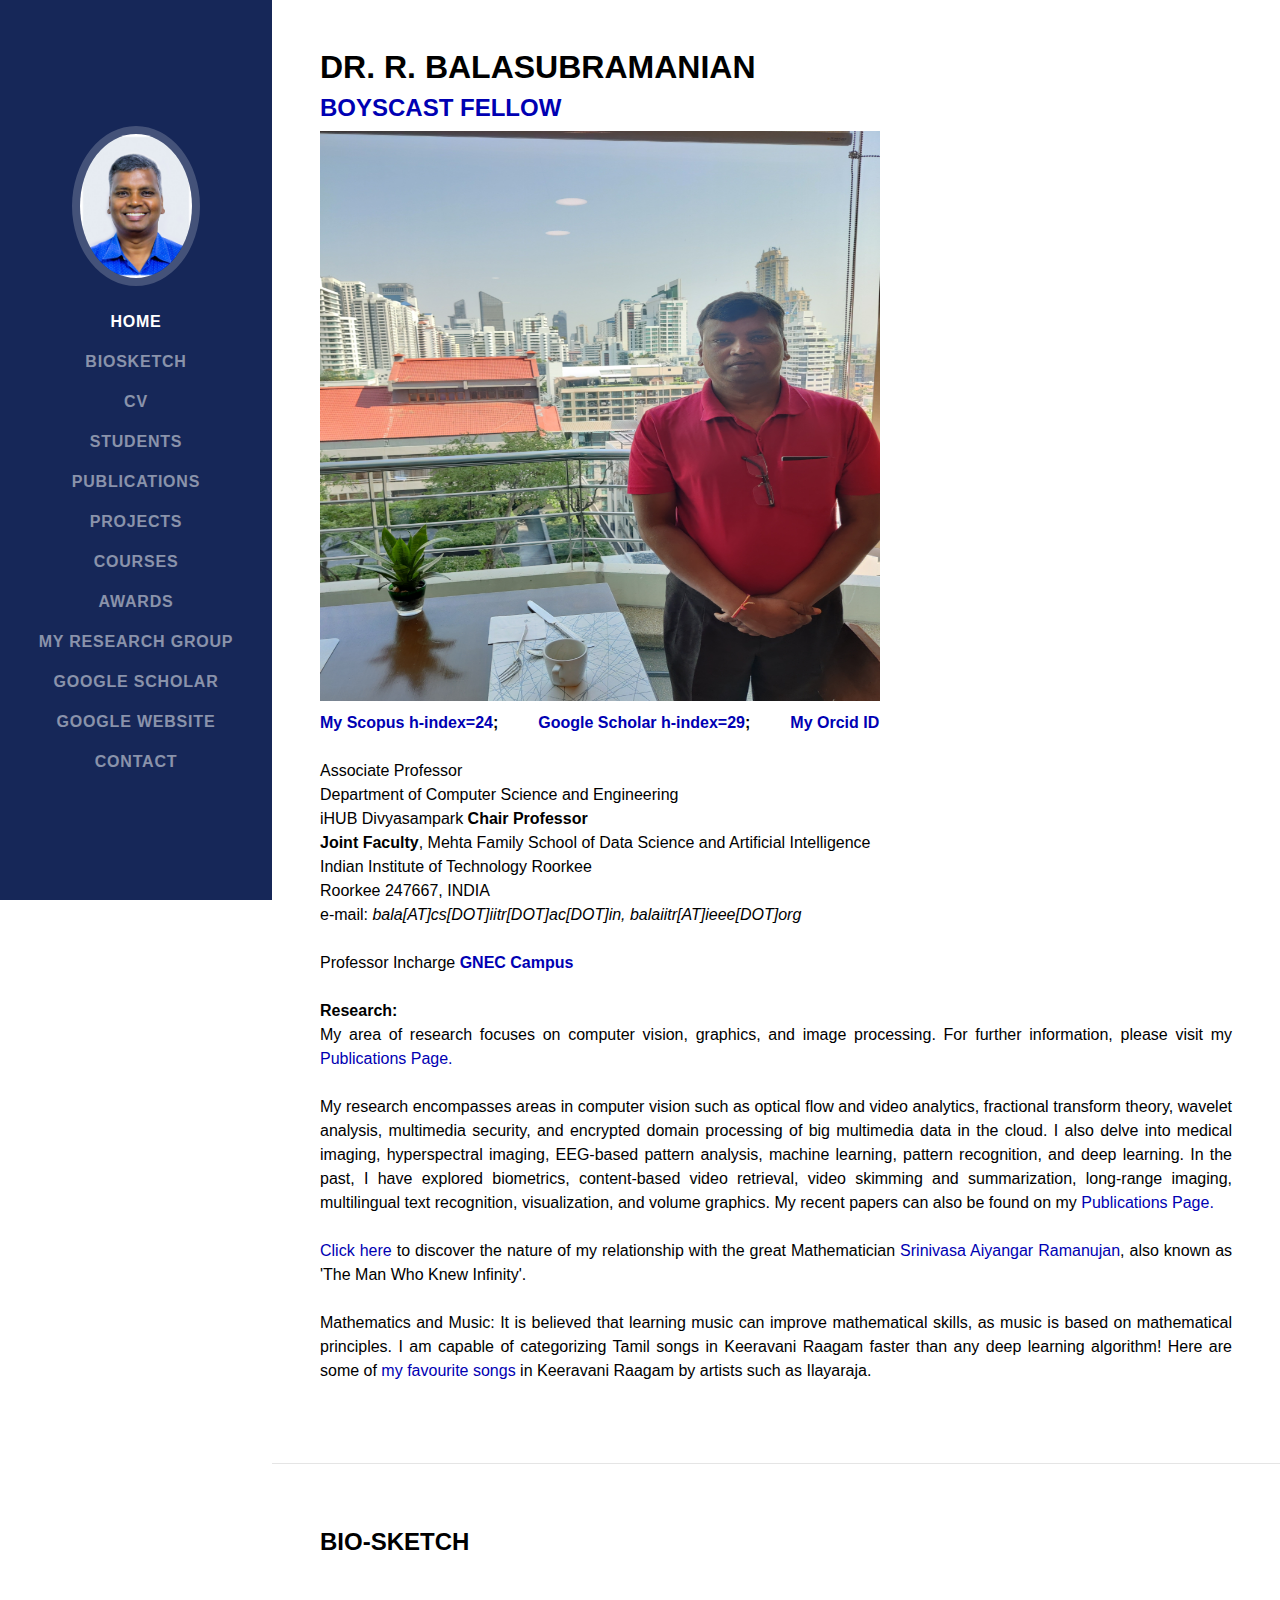
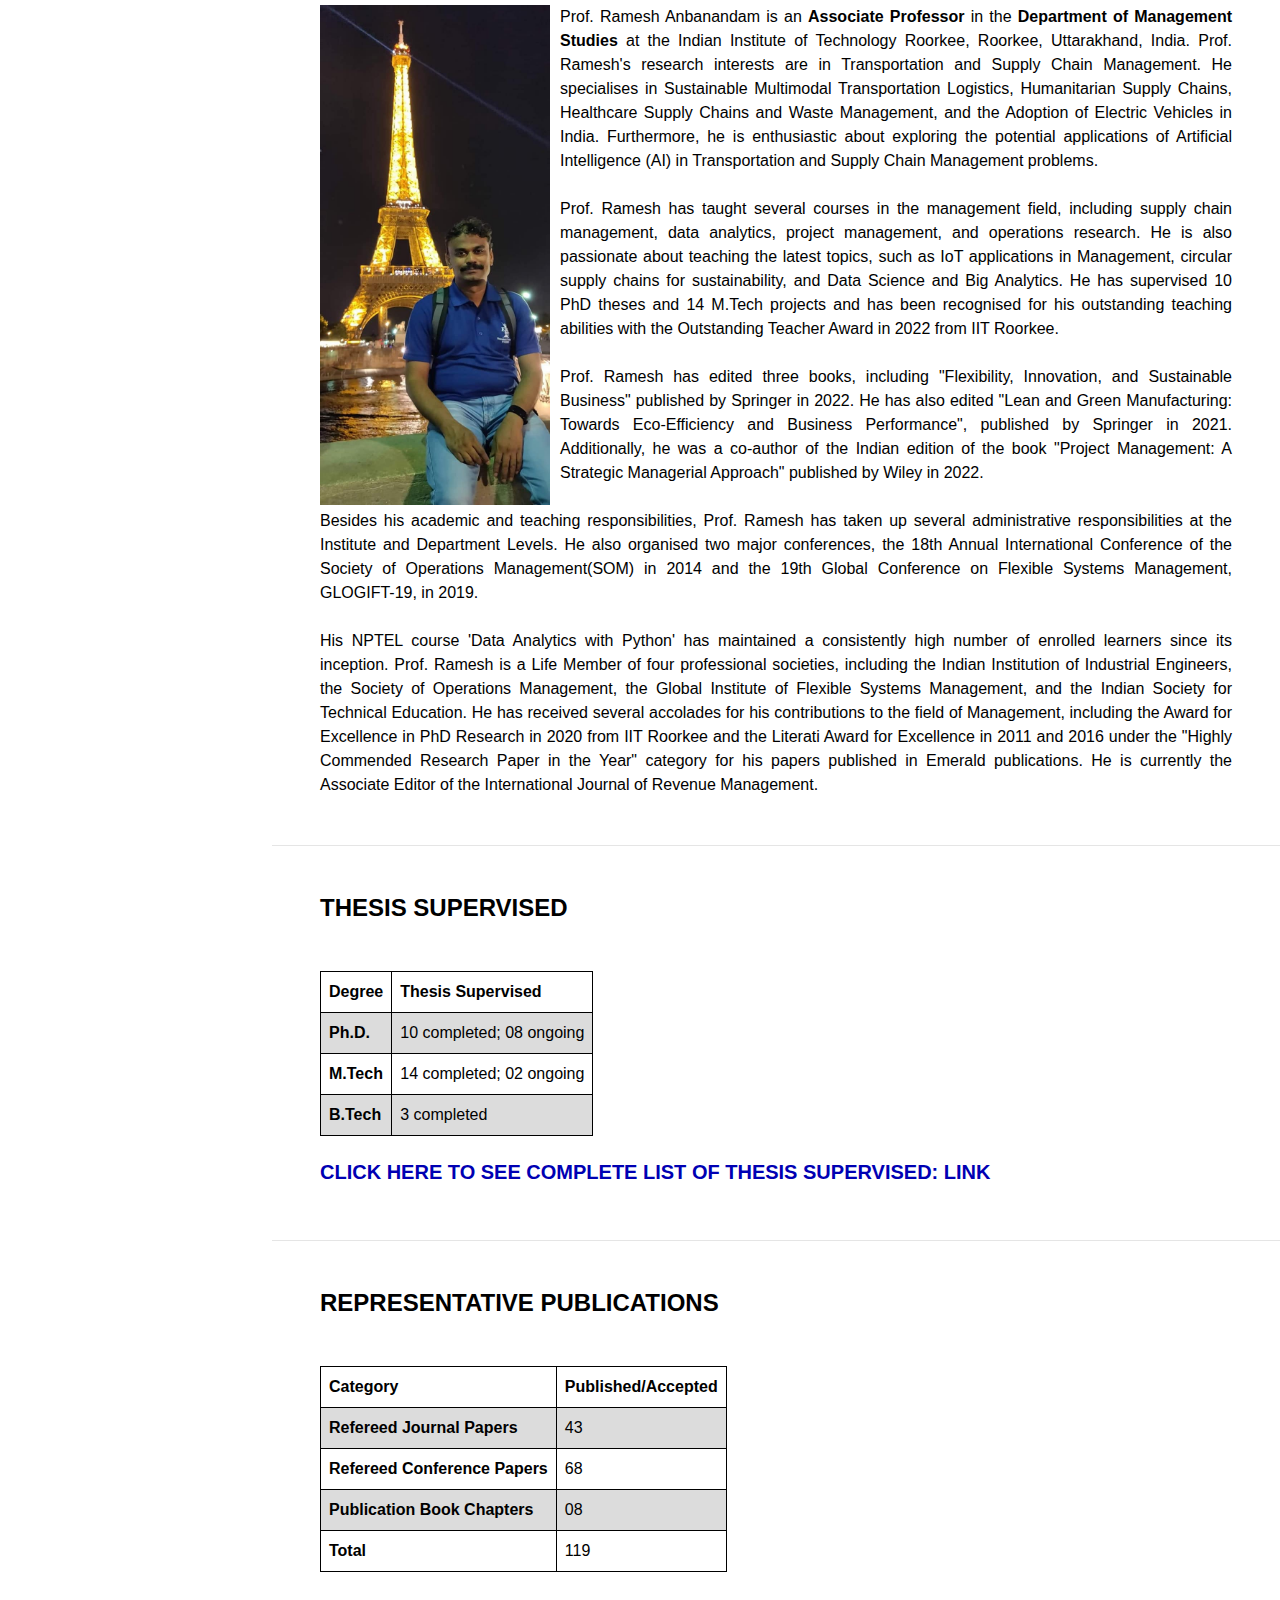
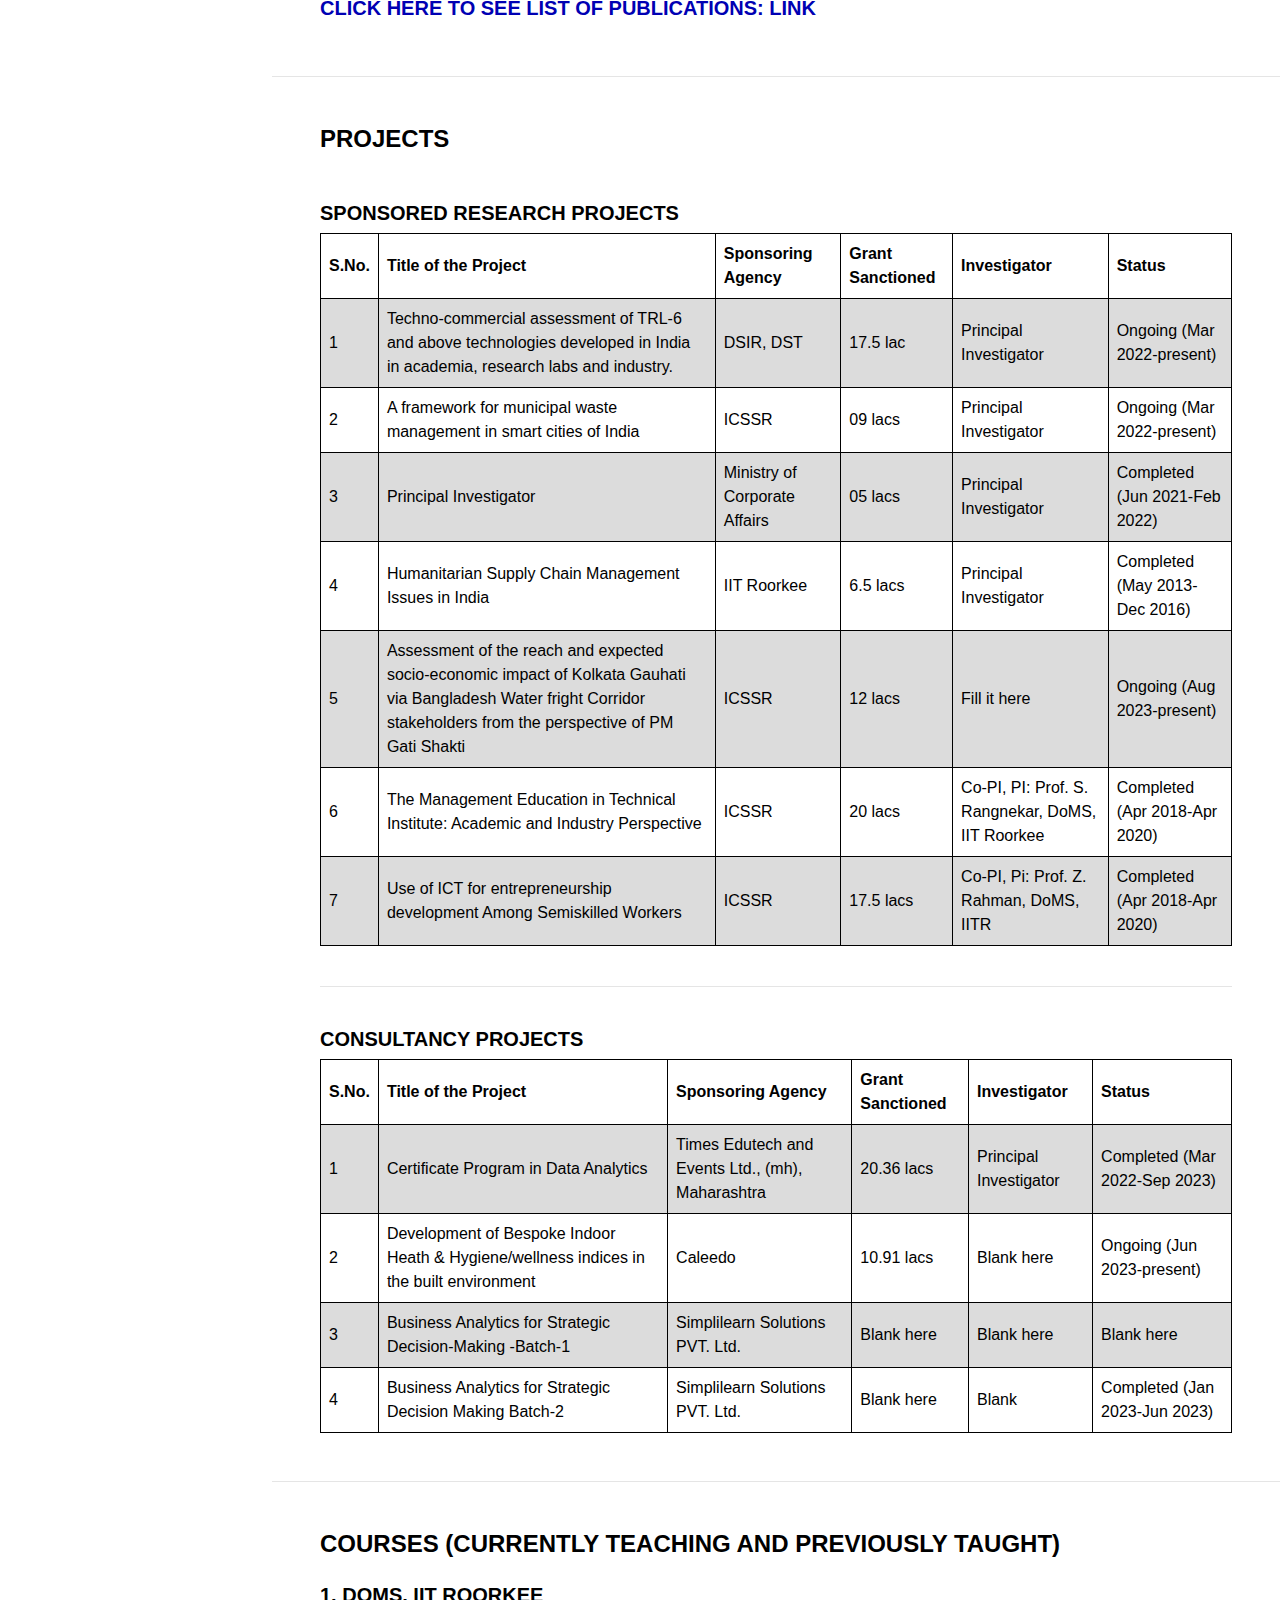
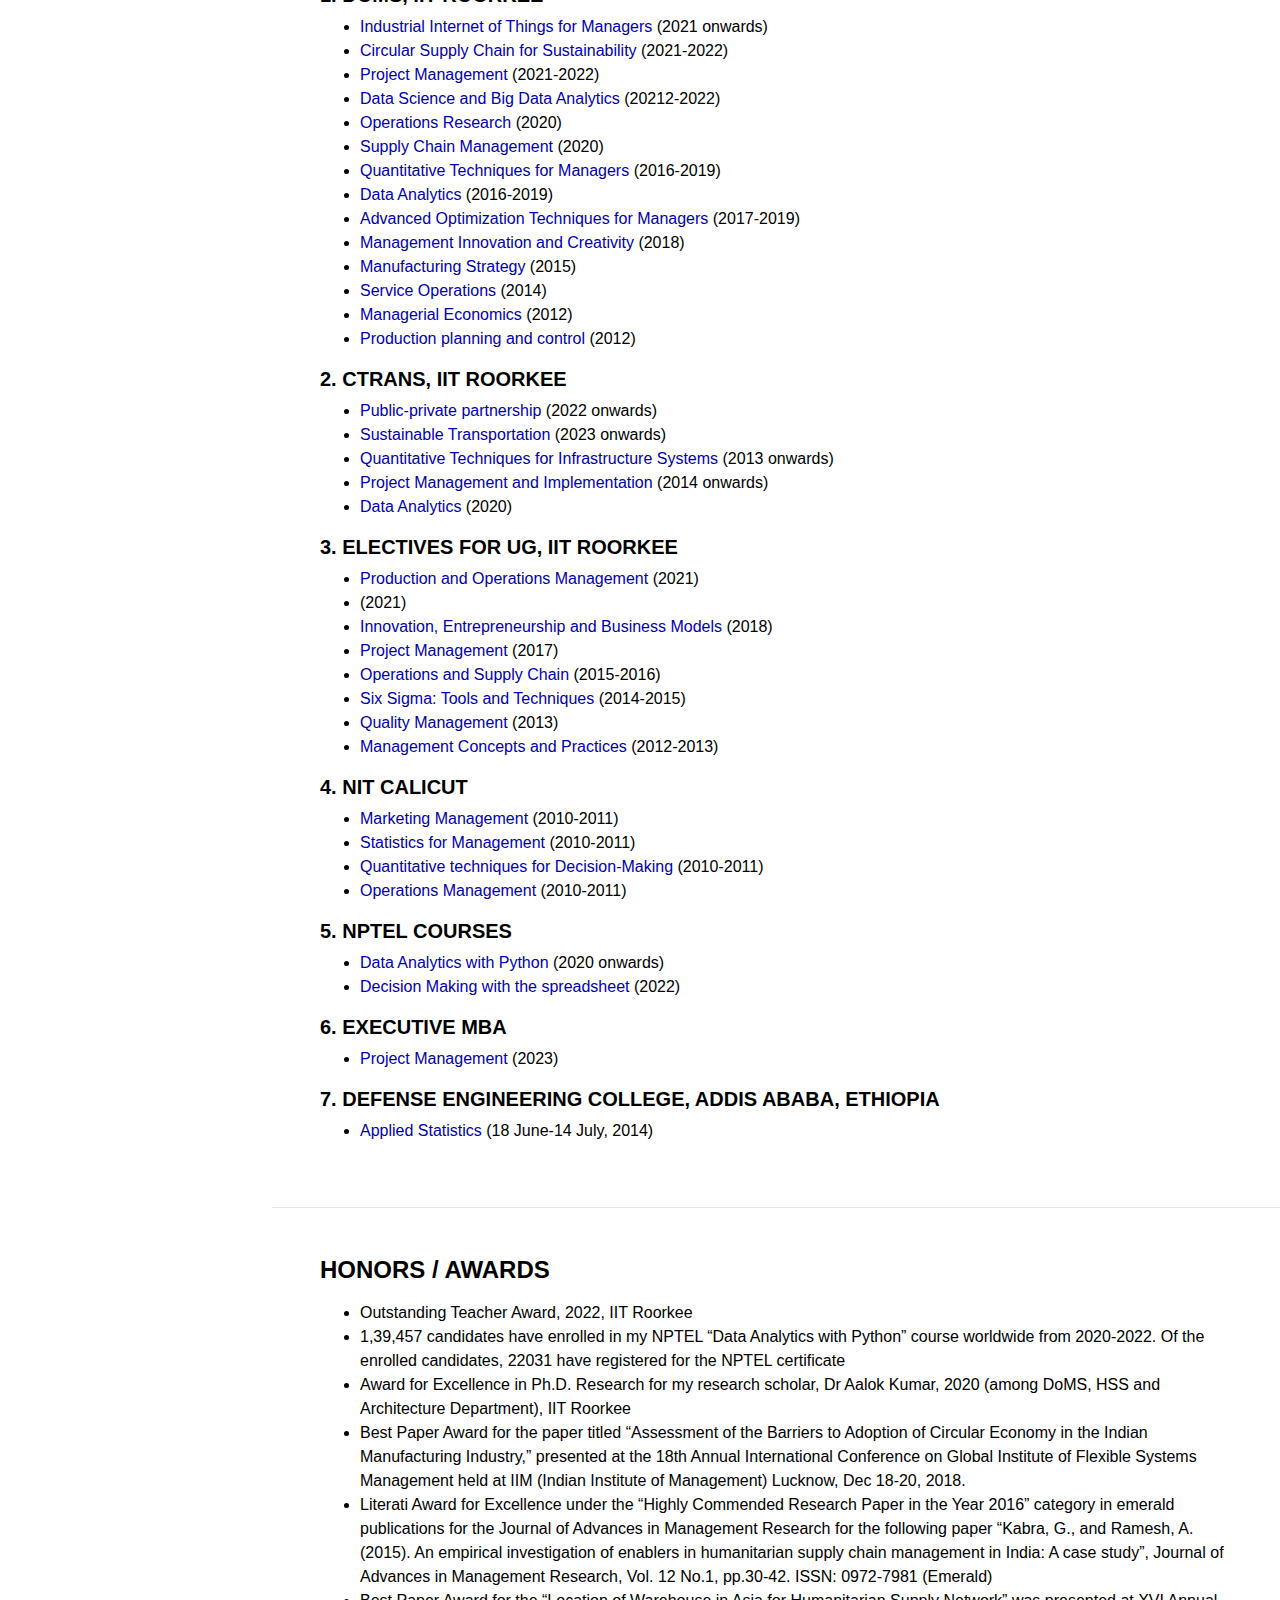
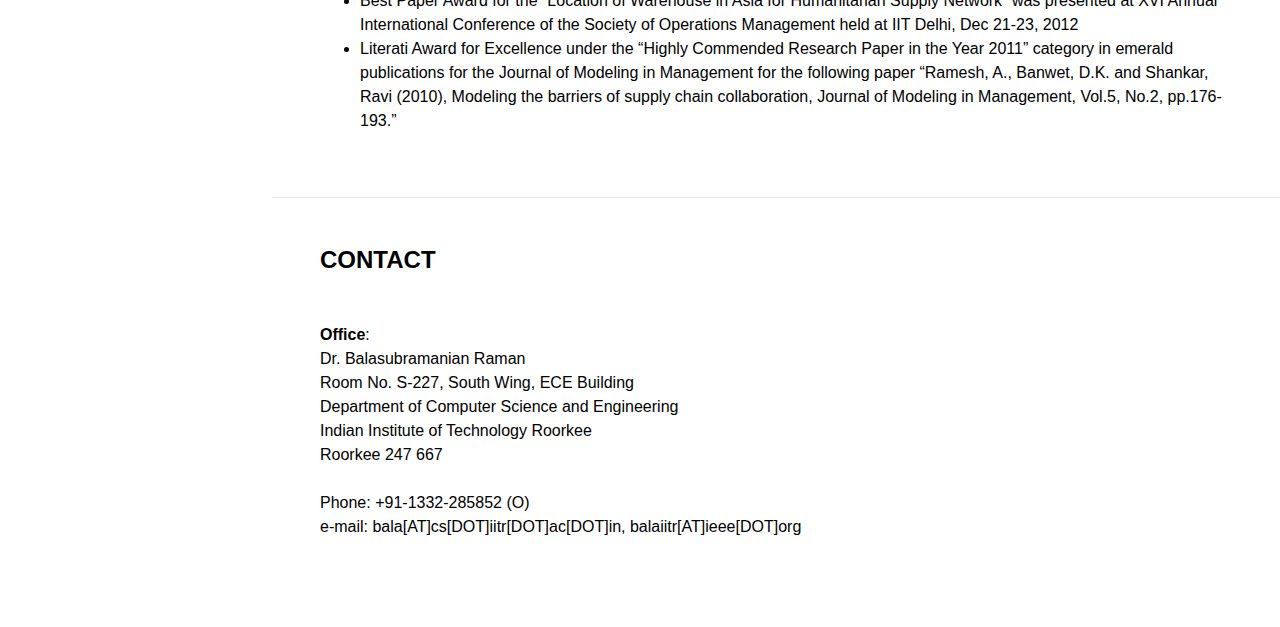
==== Welcome to Bala's Homepage.html @ 09073839 "initial commit with some changes" ====
<!DOCTYPE html>
<!-- saved from url=(0034)http://bala.cs.faculty.iitr.ac.in/ -->
<html lang="en"><head><meta http-equiv="Content-Type" content="text/html; charset=UTF-8">

	<head>
    
    <meta name="viewport" content="width=device-width, initial-scale=1, shrink-to-fit=no">
    <meta name="description" content="">
    <meta name="author" content="">

    <title>Welcome</title>

    <!-- Bootstrap core CSS -->
    <link href="./Welcome to Bala&#39;s Homepage_files/bootstrap.min.css" rel="stylesheet">

    <!-- Custom fonts for this template -->
    <link href="https://fonts.googleapis.com/css?family=Saira+Extra+Condensed:500,700" rel="https://channeli.in/facapp/filemanager/stylesheet">
    <link href="./Welcome to Bala&#39;s Homepage_files/css" rel="stylesheet">
    <link href="./Welcome to Bala&#39;s Homepage_files/all.min.css" rel="stylesheet">

    <!-- Custom styles for this template -->
    <link href="./Welcome to Bala&#39;s Homepage_files/resume.min.css" rel="stylesheet">
    <!-- <link href="css/resume.min.css" rel="stylesheet">-->

  </head>

  <body id="page-top">

    <nav class="navbar navbar-expand-lg navbar-dark bg-primary fixed-top" id="sideNav">
      <a class="navbar-brand js-scroll-trigger" href="http://bala.cs.faculty.iitr.ac.in/#page-top">
        <span class="d-block d-lg-none">Professor Ramesh</span>
        <span class="d-none d-lg-block">
          <img class="img-fluid img-profile rounded-circle mx-auto mb-2" src="./Welcome to Bala&#39;s Homepage_files/passport.jpg" alt="">
        </span>
      </a>
      <button class="navbar-toggler" type="button" data-toggle="collapse" data-target="#navbarSupportedContent" aria-controls="navbarSupportedContent" aria-expanded="false" aria-label="Toggle navigation">
        <span class="navbar-toggler-icon"></span>
      </button>
      <div class="collapse navbar-collapse" id="navbarSupportedContent">
        <ul class="navbar-nav">
          <li class="nav-item">
            <a class="nav-link js-scroll-trigger active" href="http://bala.cs.faculty.iitr.ac.in/#page-top">Home</a>
          </li>
          <li class="nav-item">
            <a class="nav-link js-scroll-trigger" href="http://bala.cs.faculty.iitr.ac.in/#biosketch">biosketch</a>
          </li>
          <li class="nav-item">
            <a class="nav-link js-scroll-trigger" target="_blank" href="https://faculty.iitr.ac.in/cs/bala/cv.html">CV</a>
          </li>
          <li class="nav-item">
            <a class="nav-link js-scroll-trigger" href="http://bala.cs.faculty.iitr.ac.in/#students">Students</a>
          </li>
          <li class="nav-item">
            <a class="nav-link js-scroll-trigger" href="http://bala.cs.faculty.iitr.ac.in/#publications">Publications</a>
          </li>
          <li class="nav-item">
            <a class="nav-link js-scroll-trigger" href="http://bala.cs.faculty.iitr.ac.in/#projects">Projects</a>
          </li>
          <li class="nav-item">
            <a class="nav-link js-scroll-trigger" href="http://bala.cs.faculty.iitr.ac.in/#courses">Courses</a>
          </li>
          <li class="nav-item">
            <a class="nav-link js-scroll-trigger" href="http://bala.cs.faculty.iitr.ac.in/#awards">Awards</a>
          </li>
          <li class="nav-item"> 
		    <!-- Relative link to the subfolder-->
            <a class="nav-link js-scroll-trigger" target="_blank" href="https://balarsgroup.github.io/">My Research Group</a>
          </li>
          <li class="nav-item">
            <a class="nav-link js-scroll-trigger" target="_blank" href="https://scholar.google.com/citations?hl=en&amp;user=QU2O6JMAAAAJ">Google Scholar</a>
          </li>
          <li class="nav-item">
            <a class="nav-link js-scroll-trigger" target="_blank" href="https://sites.google.com/site/balaiitr/">Google Website</a>
          </li>
		  <li class="nav-item">
            <a class="nav-link js-scroll-trigger" href="http://bala.cs.faculty.iitr.ac.in/#contact">Contact</a>            
          </li>		  
        </ul>
      </div>
    </nav>
	
    <div class="container-fluid p-0">
    <section class="resume-section p-3 p-lg-5 d-flex d-column" id="about">
    <div class="my-auto">
		  
		  <h3>Dr. R. Balasubramanian</h3>
            
          
		  <h4><a target="_blank" href="http://people.iitr.ernet.in/facultywebsite/balarfma/Website/BOYSCAST.pdf">BOYSCAST Fellow</a></h4>
          <!--<div class="subheading mb-5">3542 Berry Street � Cheyenne Wells, CO 80810 � (317) 585-8468 �
            <a href="mailto:name@email.com">name@email.com</a>
          </div>-->
		  
			<img src="./Welcome to Bala&#39;s Homepage_files/thailand.jpg" alt="Balasubramanian Raman" height="580" width="560" style="PADDING-Bottom: 10px"><br>
			<div> <b><a href="https://www.scopus.com/authid/detail.uri?authorId=55823315400">My Scopus h-index=24</a>; &nbsp; &nbsp; &nbsp; &nbsp; <a href="https://scholar.google.co.in/citations?user=wj2fd9gAAAAJ&hl=en">Google Scholar h-index=29</a>; &nbsp; &nbsp; &nbsp; &nbsp; <a href="https://orcid.org/0000-0002-2040-3064">My Orcid ID</a>
</b><br><br></div>
		  
          <div>					  
		  <p align="justify">
			Associate Professor <br>
			Department of Computer Science and Engineering<br>
iHUB Divyasampark <b>Chair Professor</b><br>
<b>Joint Faculty</b>, Mehta Family School of Data Science and Artificial Intelligence <br>
			Indian Institute of Technology Roorkee<br>
			Roorkee 247667, INDIA<br>
			e-mail: <i>bala[AT]cs[DOT]iitr[DOT]ac[DOT]in, balaiitr[AT]ieee[DOT]org</i><br>

<br>
Professor Incharge<a target="_blank" href="http://gnec.iitr.ac.in/"> <b>GNEC Campus</b></a> <br><br>
			
			<b>Research:</b><br>
			My area of research focuses on computer vision, graphics, and image processing. For further information, please visit my <a target="_blank" href="https://faculty.iitr.ac.in/cs/bala/publications.html"> Publications Page.</a> <br><br>

			My research encompasses areas in computer vision such as optical flow and video analytics, fractional transform theory, wavelet analysis, multimedia security, and encrypted domain processing of big multimedia data in the cloud. I also delve into medical imaging, hyperspectral imaging, EEG-based pattern analysis, machine learning, pattern recognition, and deep learning. In the past, I have explored biometrics, content-based video retrieval, video skimming and summarization, long-range imaging, multilingual text recognition, visualization, and volume graphics.

			My recent papers can also be found on my <a target="_blank" href="https://faculty.iitr.ac.in/cs/bala/publications.html"> Publications Page.</a>
<br><br>
<a target="_blank" href="https://balarsgroup.github.io/ramanujan.html">Click here </a> to discover the nature of my relationship with the great Mathematician  <a target="_blank" href="https://balarsgroup.github.io/ramanujan.html">Srinivasa Aiyangar Ramanujan</a>, also known as 'The Man Who Knew Infinity'.

<br><br>
Mathematics and Music:  It is believed that learning music can improve mathematical skills, as music is based on mathematical principles. I am capable of categorizing Tamil songs in Keeravani Raagam faster than any deep learning algorithm!
 Here are some of <a target="_blank" href="https://faculty.iitr.ac.in/cs/bala/songs/Keeravani.htm"> my favourite songs</a> in Keeravani Raagam by artists such as Ilayaraja. 

	</p></div>
	</div></section> <hr>
	</div>

	
	<!-- =========================== Bio Sketch ============================ -->	
    <section class="resume-section p-3 p-lg-5 d-flex d-column" id="biosketch">
        <div class="my-auto">
          <h4 class="mb-5">Bio-Sketch</h4>
			<div style="text-align: justify">
			<img src="./Welcome to Bala&#39;s Homepage_files/Paris.jpg" alt="Balasubramanian Raman" height="500" width="240" style="float: left;PADDING-Right: 10px">
			
			Prof. Ramesh Anbanandam is an <b>Associate Professor</b> in the <b>Department of Management Studies</b> at the Indian Institute of Technology Roorkee, Roorkee, Uttarakhand, India. Prof. Ramesh's research interests are in  Transportation and Supply Chain Management. He specialises in Sustainable Multimodal Transportation Logistics, Humanitarian Supply Chains, Healthcare Supply Chains and Waste Management, and the Adoption of Electric Vehicles in India. Furthermore, he is enthusiastic about exploring the potential applications of Artificial Intelligence (AI) in Transportation and Supply Chain Management problems.

					 
					 
					 
				
<br><br>

Prof. Ramesh has taught several courses in the management field, including supply chain management, data analytics, project management, and operations research. He is also passionate about teaching the latest topics, such as IoT applications in Management, circular supply chains for sustainability, and Data Science and Big Analytics. He has supervised 10 PhD theses and 14 M.Tech projects and has been recognised for his outstanding teaching abilities with the Outstanding Teacher Award in 2022 from IIT Roorkee.




<br><br>

Prof. Ramesh has edited three books, including "Flexibility, Innovation, and Sustainable Business" published by Springer in 2022. He has also edited "Lean and Green Manufacturing: Towards Eco-Efficiency and Business Performance", published by Springer in 2021. Additionally, he was a co-author of the Indian edition of the book "Project Management: A Strategic Managerial Approach" published by Wiley in 2022.




			 
			 
			 <br><br>

			 Besides his academic and teaching responsibilities, Prof. Ramesh has taken up several administrative responsibilities at the Institute and Department Levels. He also organised two major conferences, the 18th Annual International Conference of the Society of Operations Management(SOM) in 2014 and the 19th Global Conference on Flexible Systems Management, GLOGIFT-19, in 2019.

				  
				  <br><br> 

				  His NPTEL course 'Data Analytics with Python' has maintained a consistently high number of enrolled learners since its inception. 
				  Prof. Ramesh is a Life Member of four professional societies, including the Indian Institution of Industrial Engineers, the Society of Operations Management, the Global Institute of Flexible Systems Management, and the Indian Society for Technical Education. He has received several accolades for his contributions to the field of Management, including the Award for Excellence in PhD Research in 2020 from IIT Roorkee and the Literati Award for Excellence in 2011 and 2016 under the "Highly Commended Research Paper in the Year" category for his papers published in Emerald publications. He is currently the Associate Editor of the International Journal of Revenue Management.
			   
			
		</div>
    </div></section><hr class="m-0">

	<!-- =========================== Students ============================ -->	
    <section class="resume-section p-3 p-lg-5 d-flex d-column" id="students">
        <div class="my-auto">
          <h4 class="mb-5">THESIS SUPERVISED</h4>
				<table>
				<tbody>
				<tr>
					<th align="left"><b>Degree</b></th>
					<th align="left"><b>Thesis Supervised</b></th>
				</tr>
				<tr>
					<th align="left"><b>Ph.D.</b></th>
					<td 0="">10 completed; 08 ongoing
				</td></tr>
				<tr>
					<th align="left"><b>M.Tech</b></th>
					<td 0="">14 completed; 02 ongoing
				</td></tr>
				<tr>
					<th align="left"><b>B.Tech</b></th>
					<td 0="">3 completed
				</td></tr>
				</tbody></table>
				
			<br>
			<h5><a target="_blank" href="https://faculty.iitr.ac.in/cs/bala/students/students.html"> Click Here to see Complete List of Thesis Supervised: Link</a></h5>
    </div></section><hr class="m-0">

	<!-- =========================== Representative Publications ============================ -->	
    <section class="resume-section p-3 p-lg-5 d-flex d-column" id="publications">
	
        <div class="my-auto">
			<style>tr{background-color: #FFFFFF}</style>
          <h4 class="mb-5">Representative Publications</h4>
			<table>
			<tbody>
			<tr>
				<th align="left"><b>Category</b></th>
				<th align="left"><b>Published/Accepted</b></th>
				<!-- <th align="left"><b>Under Review/Revision</b></th> -->
			</tr>
			<tr>
				<th align="left"><b>Refereed Journal Papers</b></th>
				<td 0="">43
				<!-- </td><td 0="">010 -->
			</td></tr>
			<tr>
				<th align="left"><b>Refereed Conference Papers</b></th>
				<td 0="">68
				<!-- </td><td 0="">006 -->
			</td></tr>
			<tr>
				<th align="left"><b>Publication Book Chapters </b></th>
				<td 0="">08
				<!-- </td><td 0="">000 -->
			</td></tr>
			<tr>
				<th align="left"><b>Total</b></th>
				<td 0="">119
				<!-- </td><td 0="">016 -->
			</td></tr>
			</tbody></table>
			<br>
			
			<h5><a target="_blank" href="https://faculty.iitr.ac.in/cs/bala/publications.html">Click here to see List of Publications: Link</a></h5>
    </div></section><hr class="m-0">
    
	<!-- =========================== Projects ============================ -->	
    <section class="resume-section p-3 p-lg-5 d-flex d-column" id="projects">
        <div class="my-auto">
          <h4 class="mb-5">Projects</h4>	
          
		  <!-- Sponsored Projects -->	
		  <h5> Sponsored Research Projects</h5>	
		  <table>
			<tbody>
			<tr>
				<th align="left">S.No.</th>
				<th align="left">Title of the Project</th>
				<th align="left">Sponsoring Agency</th>
				<th align="left">Grant Sanctioned</th>
				<th align="left">Investigator</th>
				<th align="left">Status</th>
			</tr>				
			<tr>
				<td 0="">1</td>
				<td 0="">Techno-commercial
					assessment of TRL-6 and above technologies
					developed in India in academia, research labs and industry.
					</td>
				<td 0="">DSIR, DST</td>
				<td 0="">17.5 lac</td>
				<td 0="">Principal Investigator</td>
				<td 0="">Ongoing (Mar 2022-present)</td>
			</tr>				
			<tr>
				<td 0="">2</td>
				<td 0="">A framework for
					municipal waste
					management in smart cities of India
					</td>
				<td 0="">ICSSR</td>
				<td 0="">09 lacs</td>
				<td 0="">Principal Investigator</td>
				<td 0="">Ongoing (Mar 2022-present)</td>
			</tr>			
			<tr>
				<td 0="">3</td>
				<td 0="">Principal Investigator</td>
				<td 0="">Ministry of Corporate Affairs </td>
				<td 0="">05 lacs</td>
				<td 0="">Principal Investigator</td>
				<td 0="">Completed (Jun 2021-Feb 2022)</td>
			</tr>			
			<tr>
				<td 0="">4</td>
				<td 0="">Humanitarian Supply Chain Management Issues in India</td>
				<td 0="">IIT Roorkee</td>
				<td 0="">6.5 lacs</td>
				<td 0="">Principal Investigator</td>
				<td 0="">Completed (May 2013-Dec 2016)</td>
			</tr>			
			<tr>
				<td 0="">5</td>
				<td 0="">Assessment of the reach and expected socio-economic impact of Kolkata Gauhati via Bangladesh Water fright Corridor stakeholders from the perspective of PM Gati Shakti</td>
				<td 0="">ICSSR</td>
				<td 0="">12 lacs</td>
				<td 0="">Fill it here</td>
				<td 0="">Ongoing (Aug 2023-present)</td>
			</tr>			
			<tr>
				<td 0="">6</td>
				<td 0="">The Management Education in Technical Institute: Academic and Industry Perspective</td>
				<td 0="">ICSSR</td>
				<td 0="">20 lacs</td>
				<td 0="">Co-PI, PI: Prof. S. Rangnekar, DoMS, IIT Roorkee</td>
				<td 0="">Completed (Apr 2018-Apr 2020)</td>
			</tr>			
			<tr>
				<td 0="">7</td>
				<td 0="">Use of ICT for entrepreneurship development Among Semiskilled Workers </td>
				<td 0="">ICSSR</td>
				<td 0="">17.5 lacs</td>
				<td 0="">Co-PI, Pi: Prof. Z. Rahman,
					DoMS, IITR
					</td>
				<td 0="">Completed (Apr 2018-Apr 2020)</td>
			</tr>			
			<!-- <tr>
				<td 0="">8</td>
				<td 0="">Information Security Education and Awareness (ISEA) Project phase II</td>
				<td 0="">DeitY, New Delhi</td>
				<td 0="">137.7 lacs</td>
				<td 0="">Co-PI, PI: Prof. Manoj Misra (Former Head, CSE)</td>
				<td 0="">Ongoing (2014-21)</td>
			</tr>			
			<tr>
				<td 0="">9</td>
				<td 0="">Development and Real-time Implementation of Filters to Remove Noise and Blur Effect</td>
				<td 0="">Instruments Research &amp; Development Establishment (IRDE), Dehradun</td>
				<td 0="">18.50 lacs</td>
				<td 0="">Co-PI, PI: Dr. B. K. Kaushik</td>
				<td 0="">Completed (2016-18)</td>
			</tr>			
			<tr>
				<td 0="">10</td>
				<td 0="">Multi-oriented Indic Text Recognition in Natural Scene and Video Images</td>
				<td 0="">Science &amp; Engineering Research Board, New Delhi</td>
				<td 0="">17.8871 lacs</td>
				<td 0="">Co-PI, PI: Dr. Partha Pratim Roy</td>
				<td 0="">Completed (2016-20)</td>
			</tr>			
			<tr>
				<td 0="">11</td>
				<td 0="">NVIDIA Hardware Grant, Titan X {non-Pascal} GPU</td>
				<td 0="">NVIDIA Corporation</td>
				<td 0="">1.5 lacs</td>
				<td 0="">Principal Investigator</td>
				<td 0="">Completed (2016-17)</td>
			</tr>			
			<tr>
				<td 0="">12</td>
				<td 0="">Thermal Imager with Calibrator for Bad Weather and Night Vision</td>
				<td 0="">SMILE, IIT Roorkee</td>
				<td 0="">43 lacs</td>
				<td 0="">Co-PI, PI: Dr. B. K. Kaushik</td>
				<td 0="">Completed (2017-18)</td>
			</tr>			
			<tr>
				<td 0="">13</td>
				<td 0="">End-to-End Emotional Speech Synthesis Phase 1</td>
				<td 0="">Samsung</td>
				<td 0="">24.204 lacs (including Instruments)</td>
				<td 0="">Principal Investigator</td>
				<td 0="">Completed (2018-19)</td>
			</tr>			
			<tr>
				<td 0="">14</td>
				<td 0="">Brain Computer Interface for Neuro and Cognitive Research</td>
				<td 0="">SMILE, IIT Roorkee</td>
				<td 0="">75 lacs</td>
				<td 0="">Co-PI, PI: Dr. Partha Pratim Roy</td>
				<td 0="">Completed (2018-19)</td>
			</tr>
<tr>
				<td 0="">15</td>
				<td 0="">Urban and Regional Inequality Modelling as Story-Telling: Using Simulation Models as Narrative</td>
				<td 0="">SPARC, A Government of India Initiative
 </td>
				<td 0="">94.46 lacs</td>
				<td 0="">Co-PI, PI: Dr.Arindam Biswas and Prof. Tetsuo Kidokoro (Japan)
</td>
				<td 0="">Completed (2019-21)</td>
			</tr>
<tr>
				<td 0="">16</td>
				<td 0="">End-to-End Emotional Speech Synthesis Phase 2</td>
				<td 0="">Samsung</td>
				<td 0="">10.62 lacs </td>
				<td 0="">Principal Investigator</td>
				<td 0="">Completed (2019-20)</td>
			</tr>

<tr>
				<td 0="">17</td>
				<td 0="">Automated Cognitive Metrics Classification Framework to Improve Human Machine Collaboration</td>
				<td 0="">DRDO, Delhi</td>
				<td 0="">48.83 lacs </td>
				<td 0="">Co-PI, PI: Dr. Partha Pratim Roy</td>
				<td 0="">Ongoing (2020-23)</td>
			</tr>

<tr>
				<td 0="">18</td>
				<td 0="">Hardware Implementation of Artificial Intelligence based Object and Motion Detection </td>
				<td 0="">Instruments Research &amp; Development Establishment (IRDE), Dehradun</td>
				<td 0="">9.65 lacs</td>
				<td 0="">Co-PI, PI: Dr. B. K. Kaushik</td>
				<td 0="">Ongoing (2021-23)</td>
			</tr>

<tr>
				<td 0="">19</td>
				<td 0="">Development of Al powered Multipurpose Intelligent Security and Surveillance System</td>
				<td 0="">DST-TIH</td>
				<td 0="">100 lacs </td>
				<td 0="">Co-PI, PI: Dr. B. K. Kaushik</td>
				<td 0="">Ongoing (2021-24)</td>
			</tr>

<tr>
				<td 0="">20</td>
				<td 0="">Landslide   monitoring,   forecasting and mitigation system</td>
				<td 0="">ISRO, SAC Ahmedabad</td>
				<td 0="">14.1096 lacs </td>
				<td 0="">Principal Investigator</td>
				<td 0="">Ongoing (2022-24)</td>
			</tr>

<tr>
				<td 0="">21</td>
				<td 0="">Varietal Classification of Seeds using Deep Learning and NIR Hyperspectral Imaging Technique</td>
				<td 0="">SERB MATRICS, New Delhi</td>
				<td 0="">6.6 lacs </td>
				<td 0="">Principal Investigator</td>
				<td 0="">Ongoing (2022-25)</td>
			</tr> -->



			</tbody>
		  </table><br><hr><br>
		  
		  <!-- Consultancy Projects -->	
          <h5>Consultancy Projects</h5>
		  <table>
			<tbody>
			<tr>
				<th align="left">S.No.</th>
				<th align="left">Title of the Project</th>
				<th align="left">Sponsoring Agency</th>
				<th align="left">Grant Sanctioned</th>
				<th align="left">Investigator</th>
				<th align="left">Status</th>
			</tr>
				
			<tr>
				<td 0="">1</td>
				<td 0="">Certificate Program in Data Analytics</td>
				<td 0="">Times Edutech and Events Ltd., (mh), Maharashtra</td>
				<td 0="">20.36 lacs</td>
				<td 0="">Principal Investigator</td>
				<td 0="">Completed (Mar 2022-Sep 2023)</td>
			</tr>			
			<tr>
				<td 0="">2</td>
				<td 0="">Development of Bespoke Indoor Heath & Hygiene/wellness indices in the built environment </td>
				<td 0="">Caleedo</td>
				<td 0="">10.91 lacs</td>
				<td 0="">Blank here</td>
				<td 0="">Ongoing (Jun 2023-present)</td>
			</tr>
			
			<tr>
				<td 0="">3</td>
				<td 0="">Business Analytics for Strategic Decision-Making -Batch-1</td>
				<td 0="">Simplilearn Solutions PVT. Ltd.</td>
				<td 0="">Blank here</td>
				<td 0="">Blank here</td>
				<td 0="">Blank here</td>
			</tr>
			
			<tr>
				<td 0="">4</td>
				<td 0="">Business Analytics for Strategic Decision Making Batch-2</td>
				<td 0="">Simplilearn Solutions PVT. Ltd.</td>
				<td 0="">Blank here</td>
				<td 0="">Blank</td>
				<td 0="">Completed (Jan 2023-Jun 2023)</td>
			</tr>
			
			<!-- <tr>
				<td 0="">5</td>
				<td 0="">Development of Restoration Techniques for Weather Degraded Images</td>
				<td 0="">Instruments Research &amp; Development Establishment (IRDE), Dehradun</td>
				<td 0="">9.70 lacs</td>
				<td 0="">Co-PI, PI: Dr. B. K. Kaushik</td>
				<td 0="">Completed (2015-17)</td>
			</tr>	

<tr>
				<td 0="">6</td>
				<td 0="">AI-Driven Trading Platform</td>
				<td 0="">SmartAlpha Pvt. Limited, Hyderabad</td>
				<td 0="">27 lacs</td>
				<td 0="">Principal Investigator</td>
				<td 0="">Ongoing (Dec 2022 to Dec 2023)</td>
			</tr>			 -->


		
			</tbody>
		  </table>		  
		  
		</div>
    </section><hr class="m-0">
    
	
	
	<!-- =========================== Courses ============================ -->	
    <section class="resume-section p-3 p-lg-5 d-flex d-column" id="courses">
        <div class="my-auto">
			<h4 class="mb-4">COURSES (CURRENTLY TEACHING AND PREVIOUSLY TAUGHT)</h4>
          <h5 class="mb-2">1. DoMS, IIT Roorkee</h4>
			<ul>
				
<li><a target="_blank" href="#">Industrial Internet of Things for Managers</a> (2021 onwards)</li>
<li><a target="_blank" href="#">Circular Supply Chain for Sustainability</a> (2021-2022)</li>
<li><a target="_blank" href="#">Project Management</a> (2021-2022)</li>
<li><a target="_blank" href="#">Data Science and Big Data Analytics</a> (20212-2022)</li>
<li><a target="_blank" href="#">Operations Research</a> (2020)</li>
<li><a target="_blank" href="#">Supply Chain Management</a> (2020)</li>
<li><a target="_blank" href="#">Quantitative Techniques for Managers</a> (2016-2019)</li>
<li><a target="_blank" href="#">Data Analytics</a> (2016-2019)</li>
<li><a target="_blank" href="#">Advanced Optimization Techniques for Managers</a> (2017-2019)</li>
<li><a target="_blank" href="#">Management Innovation and Creativity</a> (2018)</li>
<li><a target="_blank" href="#">Manufacturing Strategy</a> (2015)</li>
<li><a target="_blank" href="#">Service Operations</a> (2014)</li>
<li><a target="_blank" href="#">Managerial Economics</a> (2012)</li>
<li><a target="_blank" href="#">Production planning and control</a> (2012)</li>

			</ul>
          <h5 class="mb-2">2. CTRANS, IIT Roorkee</h4>
			<ul>
				
<li><a target="_blank" href="#">Public-private partnership</a> (2022 onwards)</li>
<li><a target="_blank" href="#">Sustainable Transportation</a> (2023 onwards)</li>
<li><a target="_blank" href="#">Quantitative Techniques for Infrastructure Systems</a> (2013 onwards)</li>
<li><a target="_blank" href="#">Project Management and Implementation</a> (2014 onwards)</li>
<li><a target="_blank" href="#">Data Analytics</a> (2020)</li>

			</ul>
          <h5 class="mb-2">3. Electives for UG, IIT Roorkee</h4>
			<ul>
				
<li><a target="_blank" href="#">Production and Operations Management </a> (2021)</li>
<li><a target="_blank" href="#"></a> (2021)</li>
<li><a target="_blank" href="#">Innovation, Entrepreneurship and Business Models</a> (2018)</li>
<li><a target="_blank" href="#">Project Management </a> (2017)</li>
<li><a target="_blank" href="#">Operations and Supply Chain </a> (2015-2016)</li>
<li><a target="_blank" href="#">Six Sigma: Tools and Techniques </a> (2014-2015)</li>
<li><a target="_blank" href="#">Quality Management </a> (2013)</li>
<li><a target="_blank" href="#">Management Concepts and Practices </a> (2012-2013)</li>

			</ul>
      
<h5 class="mb-2">4. NIT Calicut</h4>
<ul>
				<li><a target="_blank" href="#">Marketing Management </a> (2010-2011)</li>
				<li><a target="_blank" href="#">Statistics for Management </a> (2010-2011)</li>
				<li><a target="_blank" href="#">Quantitative techniques for Decision-Making</a> (2010-2011)</li>
				<li><a target="_blank" href="#">Operations Management </a> (2010-2011)</li>
				


			</ul>
<h5 class="mb-2">5. NPTEL Courses</h4>
<ul>
				<li><a target="_blank" href="#">Data Analytics with Python </a> (2020 onwards)</li>
				<li><a target="_blank" href="#">Decision Making with the spreadsheet</a> (2022)</li>
				


			</ul>
<h5 class="mb-2">6. Executive MBA</h4>
<ul>
				<li><a target="_blank" href="#">Project Management </a> (2023)</li>


			</ul>
<h5 class="mb-2">7. Defense Engineering College, Addis Ababa, Ethiopia</h4>
<ul>
				<li><a target="_blank" href="#">Applied Statistics </a> (18 June-14 July, 2014)</li>
			
				


			</ul>


		  
			<!-- Previously Taught:
<ul>

<li><a target="_blank" href="https://faculty.iitr.ac.in/cs/bala/ML/csn382.html">Machine Learning </a> (CSN-382) (Spring 2022-23) </li>

<li><a target="_blank" href="https://faculty.iitr.ac.in/cs/bala/CV/2022-23/aid565.html">Computer Vision</a> (AID-565) (Spring 2022-23) </li>


<li><a target="_blank" href="https://faculty.iitr.ac.in/cs/bala/CG/csn372.html">Computer Graphics</a> (CSN-372)(Autumn 2022-23)</li>


<li><a target="_blank" href="https://faculty.iitr.ac.in/cs/bala/DiS/csn106.html">Discrete Structures</a> (CSN-106)(Spring 2021-22) </li>

<li> <a target="_blank" href="https://faculty.iitr.ac.in/cs/bala/CV/aid565.html">Computer Vision</a> (AID-565)(Spring 2021-22) </li>


<li><a target="_blank" href="https://faculty.iitr.ac.in/cs/bala/OOPS/csn103.html">Fundamentals of Object Oriented Programming</a> (CSN-103)(Autumn 2021-22)</li>

<li><a target="_blank" href="https://faculty.iitr.ac.in/cs/bala/DSA/aid525.html">Data Structures and Algorithms</a> (AID-525)(Autumn 2021-22)</li>

<li><a target="_blank" href="https://sites.google.com/site/balaiitr/csn106">Discrete Structures </a> (CSN-106)(Spring 2020-21)</li>

				<li><a target="_blank" href="https://sites.google.com/site/balaiitr/csn501">Advanced Algorithms</a> (CSN-501)(Autumn 2020-21) </li>
			

			
<li>Discrete Structures (CSN-106)(Spring 2019-20)</li>

<li><a target="_blank" href="https://sites.google.com/site/balaiitr/dbms19">DBMS</a> (CSN-351)(Autumn 2019-20))</li>


<li><a target="_blank" href="https://sites.google.com/site/balaiitr/home/csn102-2018-19">Data Structures</a> (CSN-102)(Spring 2018-19)</li>

				<li><a target="_blank" href="https://sites.google.com/site/balaiitr/csn103-2018-19">Fundamentals of Object Oriented Programming</a> (CSN-103)(Autumn 2018-19)</li>
				
				<li><a target="_blank" href="https://sites.google.com/site/balaiitr/teaching/csn106">Discrete Structures</a> (CSN-106)(Spring 2017-18)</li>
				
				<li><a target="_blank" href="https://sites.google.com/site/balaiitr/teaching/os18">Operating Systems</a> (CSN-232)(Spring 2017-18)</li>
				
				<li><a target="_blank" href="https://sites.google.com/site/balaiitr/home/csn103-2017-18">Fundamentals of Object Oriented Programming</a> (CSN-103)(Autumn 2017-18)</li>
				
				<li><a target="_blank" href="https://sites.google.com/site/balaiitr/ml2017">Machine Learning</a> (CSN-382)(Spring 2016-17)</li>
				
				<li><a target="_blank" href="https://sites.google.com/site/balaiitr/csn103-2016-17">Fundamentals of Object Oriented Programming</a> (CSN-103)(Autumn 2016-17)</li>
				
				<li><a target="_blank" href="https://sites.google.com/site/balaiitr/csn103">Fundamentals of Object Oriented Programming</a> (CSN-103)(Autumn 2015-16)</li>
				
				<li>Discrete Structures (CSN-106)(Spring 2015-16)</li>
				
				<li><a target="_blank" href="https://sites.google.com/site/balaiitr/home/ds2016">Data Structures</a> (CSN 102, 2015-16)</li>

				<li><a target="_blank" href="https://sites.google.com/site/balaiitr/cs102"> Data Structures (CS 102, 2014-15)</a>(Spring 2015-16, Spring 2014-15, Spring 2013-14)</li>
				
				<li>Object Oriented Programming Languages (CA 503)</li>
				
				<li>DBMS (MA 303/MA 635)</li>
				
				<li>Object Oriented Analysis and Design (CS-291)</li>
				
				<li>Computer Applications (MA 550, AR/URP 617)</li>
				
				<li>Computer Programming and Numerical Analysis (MA 739)</li>
				
				<li>Data Structures (MA 568, CA 506)</li>
				
				<li>Mathematical Aspects of Computer Graphics (IMA 17/MA 634)</li>
				
				<li>Unix Network Programming (CA 602)</li>
				
				<li>Image Processing (MA/CA 625)</li>
				
				<li>Artificial Intelligence (CA 701)</li>
				
				<li>Computer Aided Design (MA 632/CA 633/CA 717)</li>
				
				<li>Computer Systems and Programming (EC 101 A)</li>
				
				<li>Graph Theory (MA 631)</li>
				
				<li>Basic Engineering Mathematics (MA 101, MA 102, MA 201)</li>
			</ul> -->
		  
		  
		</div>
	</section><hr class="m-0">
	
	<!-- =========================== Grants/Awards ============================ -->	
    <section class="resume-section p-3 p-lg-5 d-flex d-column" id="awards">
        <div class="my-auto">
          <h4 class="mb-3">Honors / Awards</h4>


		  <ul>
			<li>Outstanding Teacher Award, 2022, IIT Roorkee</li>
			<li>1,39,457 candidates have enrolled in my NPTEL “Data Analytics with Python” course worldwide from 2020-2022. Of the enrolled candidates, 22031 have registered for the NPTEL certificate</li>
			<li>Award for Excellence in Ph.D. Research for my research scholar, Dr Aalok Kumar, 2020 (among DoMS, HSS and Architecture Department), IIT Roorkee</li>
			<li>Best Paper Award for the paper titled “Assessment of the Barriers to Adoption of Circular Economy in the Indian Manufacturing Industry,” presented at the 18th Annual International Conference on Global Institute of Flexible Systems Management held at IIM (Indian Institute of Management) Lucknow, Dec 18-20, 2018.</li>
			<li>Literati Award for Excellence under the “Highly Commended Research Paper in the Year 2016” category in emerald publications for the Journal of Advances in Management Research for the following paper “Kabra, G., and Ramesh, A. (2015). An empirical investigation of enablers in humanitarian supply chain management in India: A case study”, Journal of Advances in Management Research, Vol. 12 No.1, pp.30-42. ISSN: 0972-7981 (Emerald)</li>
			<li>Best Paper Award for the “Location of Warehouse in Asia for Humanitarian Supply Network” was presented at XVI Annual International Conference of the Society of Operations Management held at IIT Delhi, Dec 21-23, 2012</li>
			<li>Literati Award for Excellence under the “Highly Commended Research Paper in the Year 2011” category in emerald publications for the Journal of Modeling in Management for the following paper “Ramesh, A., Banwet, D.K. and Shankar, Ravi (2010), Modeling the barriers of supply chain collaboration, Journal of Modeling in Management, Vol.5, No.2, pp.176-193.”</li>
			
			


		</ul>


<!-- <p align="justify">
[24] 2023 - <a target="_blank" href="https://faculty.iitr.ac.in/cs/bala/students/ICA23.jpg"> <strong>Best Paper Award </strong></a><span style="font-weight: 400;"> for a research paper in "International Conference on Agriculture-Centric Computation 2023 (ICA 23)," IIT Ropar, INDIA.<br>

[23] 2022 - Sanchit Verma, my B.Tech student, received the prestigious <a target="_blank" href="https://faculty.iitr.ac.in/cs/bala/students/BestProject.jpg"> <b>Best Project Award </b></a> for his project titled "Rationalising Skin Disease Classification across Different Skin Tones" among the graduating students of Biotechnology at the 22nd Convocation held at IIT Roorkee, INDIA.<br>

[22] 2022 - <a target="_blank" href="https://icpc.global/community/award-coach"> <strong>ICPC Coach Award </strong></a><span style="font-weight: 400;">(five or more years bringing teams to the World Finals),  45th International
Collegiate Programming Contest (ICPC), 06-11, November, 2022, Dhaka, BANGLADESH. (<a target="_blank" href="https://www.youtube.com/watch?v=B0gfcxgrKho&amp;t=92s">award facilitation</a>)
<br>

[21] 2022 - <b>Ramkumar Prize for outstanding Teaching and Research</b>, Indian Institute of Technology Roorkee, Roorkee. (<a target="_blank" href="https://www.youtube.com/watch?v=5UtcOwdsvvQ">award facilitation</a>)

<br>

[20] 2022-24 - <b>Chair Professor Fellowship</b>, iHUB Divyasampark, Technology Innovation Hub (A joint initiative of DST, Govt. of India and IIT Roorkee). <br>

[19] 2021 - <b> One of the reviewers</b>  of <b> Fulbright-Nehru Academic and Professional Excellence Fellowships</b> for Indian citizens for academics, teachers and professionals to teach or conduct research in the U.S. in the field of Computer Science, September 2021.<br>

[18] 2020 - <b>Best Paper Award</b> for a research paper in "5th International Conference on Computer Vision and Image Processing (CVIP 2020)," Allahabad, INDIA.<br>
[17] 2020 - <b>Outstanding Teacher Award</b>, Indian Institute of Technology Roorkee, Roorkee. 
			<br>	
[16] 2020 - One of the <b>Board of Advisors</b> for a Start-up Sequoia Insilico Private Ltd (SIPL), New Delhi from April 2020.<br>
[15] 2020 - <b> Associate Editor </b>, Springer Nature Computer Science Journal, from April 2020.<br>
[14] 2019 - <b>Member</b>, Sakura Science Club, <b> JAPAN </b> (ID: 19105514).<br>
[13] 2019 - <b>Guest Editor</b>, IEEE Internet of Things Journal. <br>				
[12] 2019 - <b>Guest Editor</b>, Future Generation Computer Systems (Elsevier). <br>			
			[11] 2018 - <b>Top 15 Contenders of Outstanding Teacher Award</b> for Under Graduate Category, Indian Institute of Technology Roorkee, Roorkee. 
			<br>[10] 2018 - <b>Young Scientist Award</b> for my co-author and Ph.D. student Anjali Gautam for our research paper in Uttarakhand State Science and Technology Congress 2017-2018, Uttarakhand State Council for Science &amp; Technology, Dehradun, INDIA.
			<br>[9] 2018 - <b>Young Scientist Award</b> for my co-author and Ph.D. student Rahul Nijhawan for our research paper in Uttarakhand State Science and Technology Congress 2017-2018, Uttarakhand State Council for Science &amp; Technology, Dehradun, INDIA.
			<br>[8] 2015 - <b>Best Paper Award</b> for a research paper in "IEEE International Conference on Signal and Image Processing Applications (ICSIPA 2015)," Kuala Lumpur, MALAYSIA.
			<br>[7] 2015 - <b>Young Scientist Award</b> for my co-author and Ph.D. student Tasneem Ahmed for our research paper in Uttarakhand State Science and Technology Congress 2014-2015, Uttarakhand State Council for Science &amp; Technology, Dehradun, INDIA.
			<br>[6] 2012 - <b>Best Paper Award</b> for a research paper in "All India Seminar on Applications of Imaging, Visualization and Optimization Technologies," Dehradun, INDIA.
			<br>[5] 2010 - <b>Outstanding Teacher Award</b>, Indian Institute of Technology Roorkee, Roorkee. 
			<br>[4] 2008-09 - <b>BOYSCAST Fellowship</b>, Department of Science and Technology (DST), Government of India. 
			<br>[3] 2008 - <b>Best Paper Award</b> for a research paper in the "Second International Conference on Cognition and Recognition," Mysore, INDIA.
			<br>[2] 1996 - <b>Gold Medalist in M.Sc. Mathematics</b>, Madras Christian College, Chennai. 
			<br>[1] 1994 - <b>1st Rank in B.Sc. Mathematics</b>, A.M. Jain College, Chennai. 		 -->
<!--    <br><br><i> Last modified: Fri Sep 07 02:17 2018<i> -->
	</span></span></p></div></section><hr class="m-0">
	
	

	
	<!-- =========================== Contact ============================ -->	
	<section class="resume-section p-3 p-lg-5 d-flex d-column" id="contact">
	<div class="my-auto">
	<h4 class="mb-5">Contact</h4>	
		<b>Office</b>:<br>
		
		Dr. Balasubramanian Raman<br>
		Room No. S-227, South Wing, ECE Building<br>
		Department of Computer Science and Engineering<br>
		Indian Institute of Technology Roorkee<br>
		Roorkee 247 667<br><br>
		
		Phone: +91-1332-285852 (O)<br>
		e-mail: bala[AT]cs[DOT]iitr[DOT]ac[DOT]in, balaiitr[AT]ieee[DOT]org<br>
		
		<!--
		(Visiting Professor, University of Windsor, Canada)<br>
		Head, Institute Computer Centre<br>
		Faculty In-charge, Communication<br>
		Professor<br><br>
		
		Residence:<br>
		----------<br>
		B-402, Shivalik Apartment<br>
		IIT Roorkee<br>
		Roorkee 247 667<br>
		Phone: +91-1332-285853 (R)<br>
		Mobile: 9412912081, 9068680077<br>
		-->
	</div></section>
	
	      
		<p id="back-top">
			<a href="http://bala.cs.faculty.iitr.ac.in/#top"><i class="fa fa-angle-up"></i></a>
		</p>
		
<!-- =========================== Page View Stats ============================ -->			
	
<!---------------------------------------------------------------------------------------------------------------------------->			  

    <!-- Bootstrap core JavaScript -->
    <script src="./Welcome to Bala&#39;s Homepage_files/jquery.min.js.download"></script>
    <script src="./Welcome to Bala&#39;s Homepage_files/bootstrap.bundle.min.js.download"></script>

    <!-- Plugin JavaScript -->
    <script src="./Welcome to Bala&#39;s Homepage_files/jquery.easing.min.js.download"></script>  
    <!-- <script src="vendor/jquery-easing/jquery.easing.min.js"></script> -->

    <!-- Custom scripts for this template -->
    <script src="./Welcome to Bala&#39;s Homepage_files/resume.min.js.download"></script>

  
</body></html>
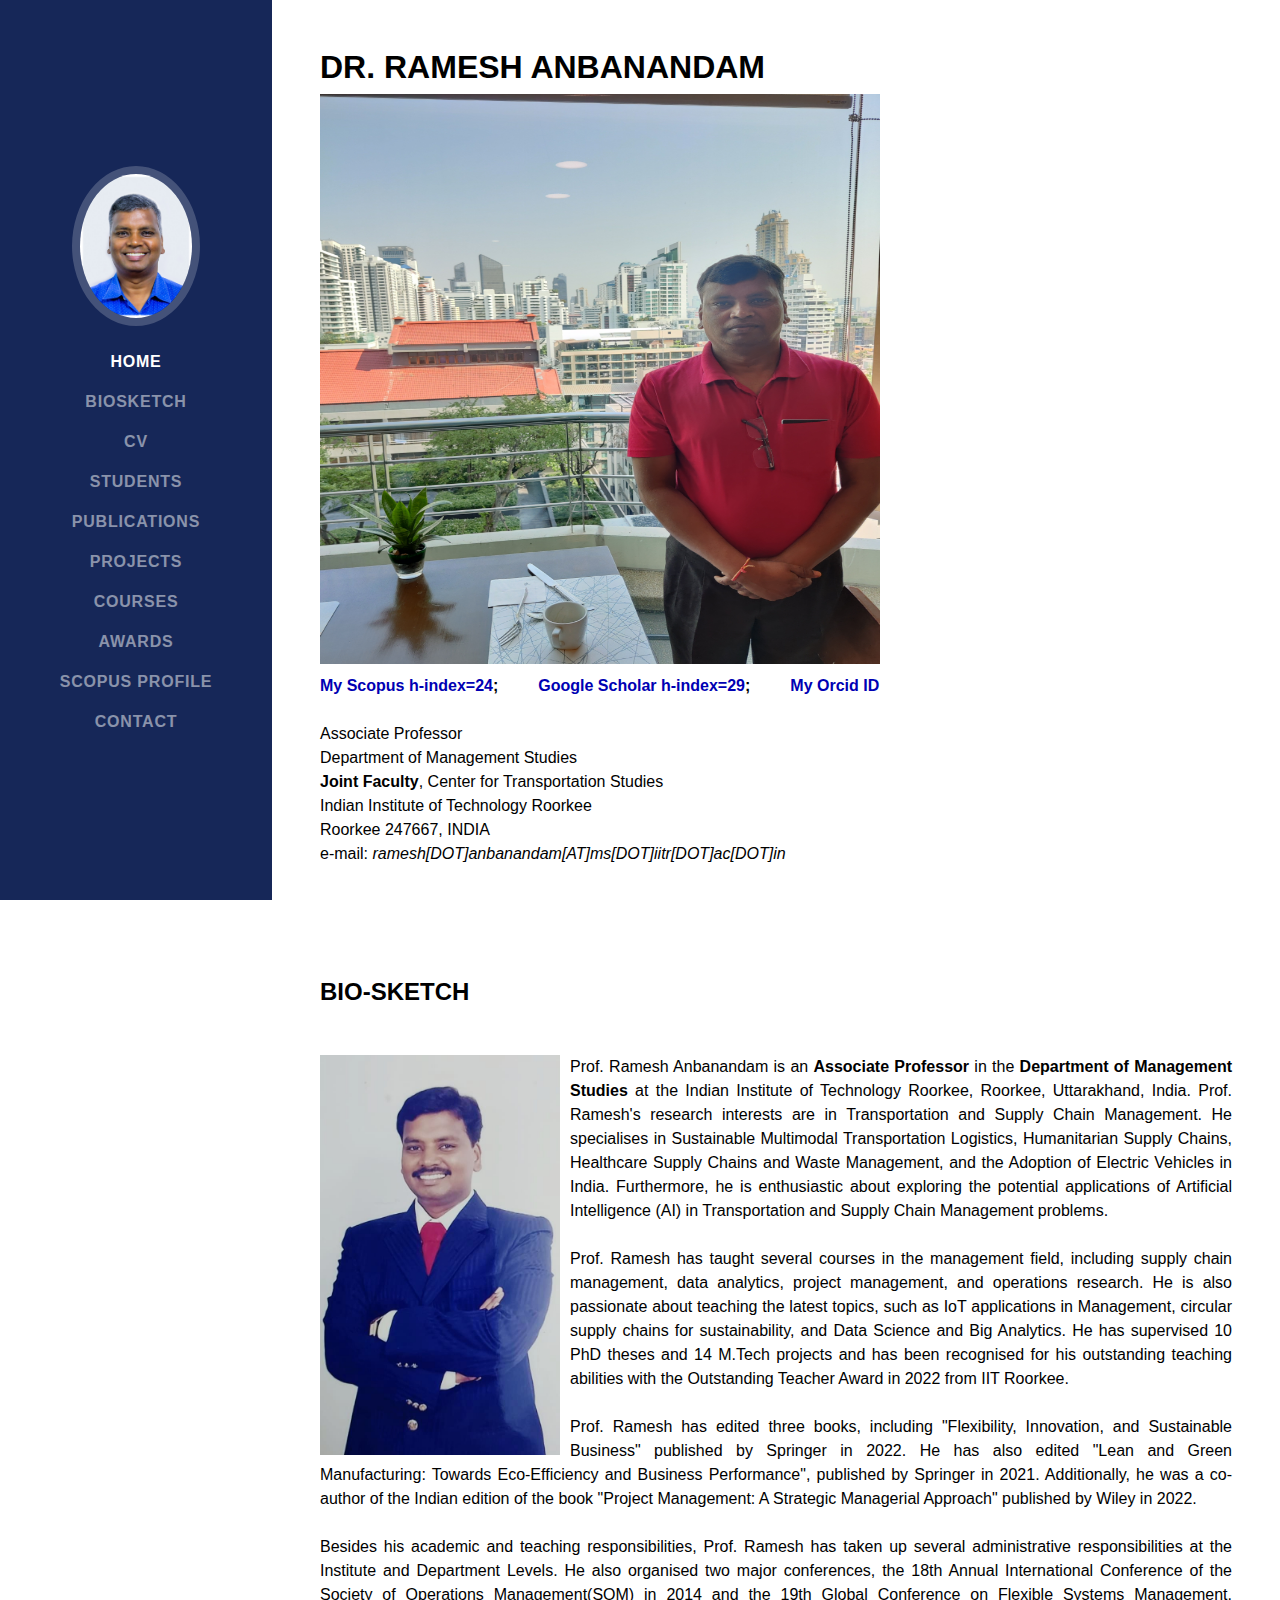
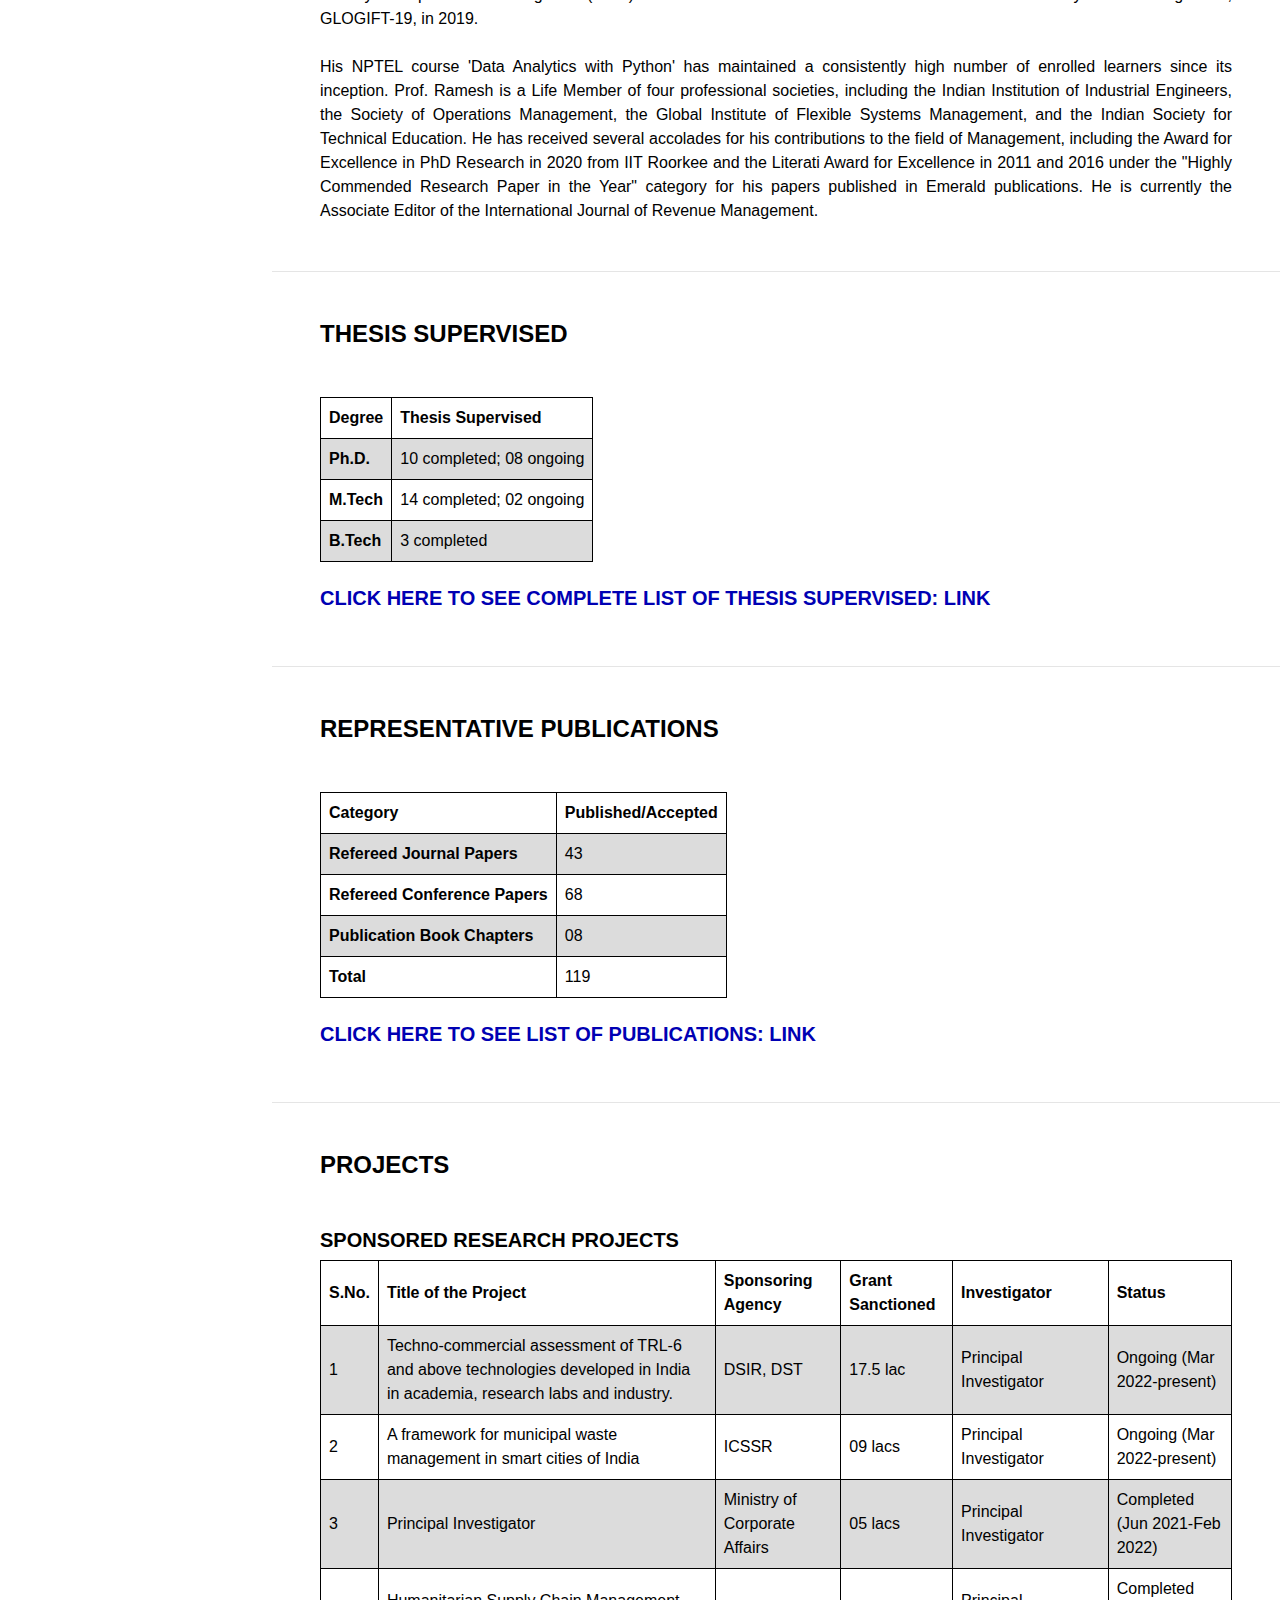
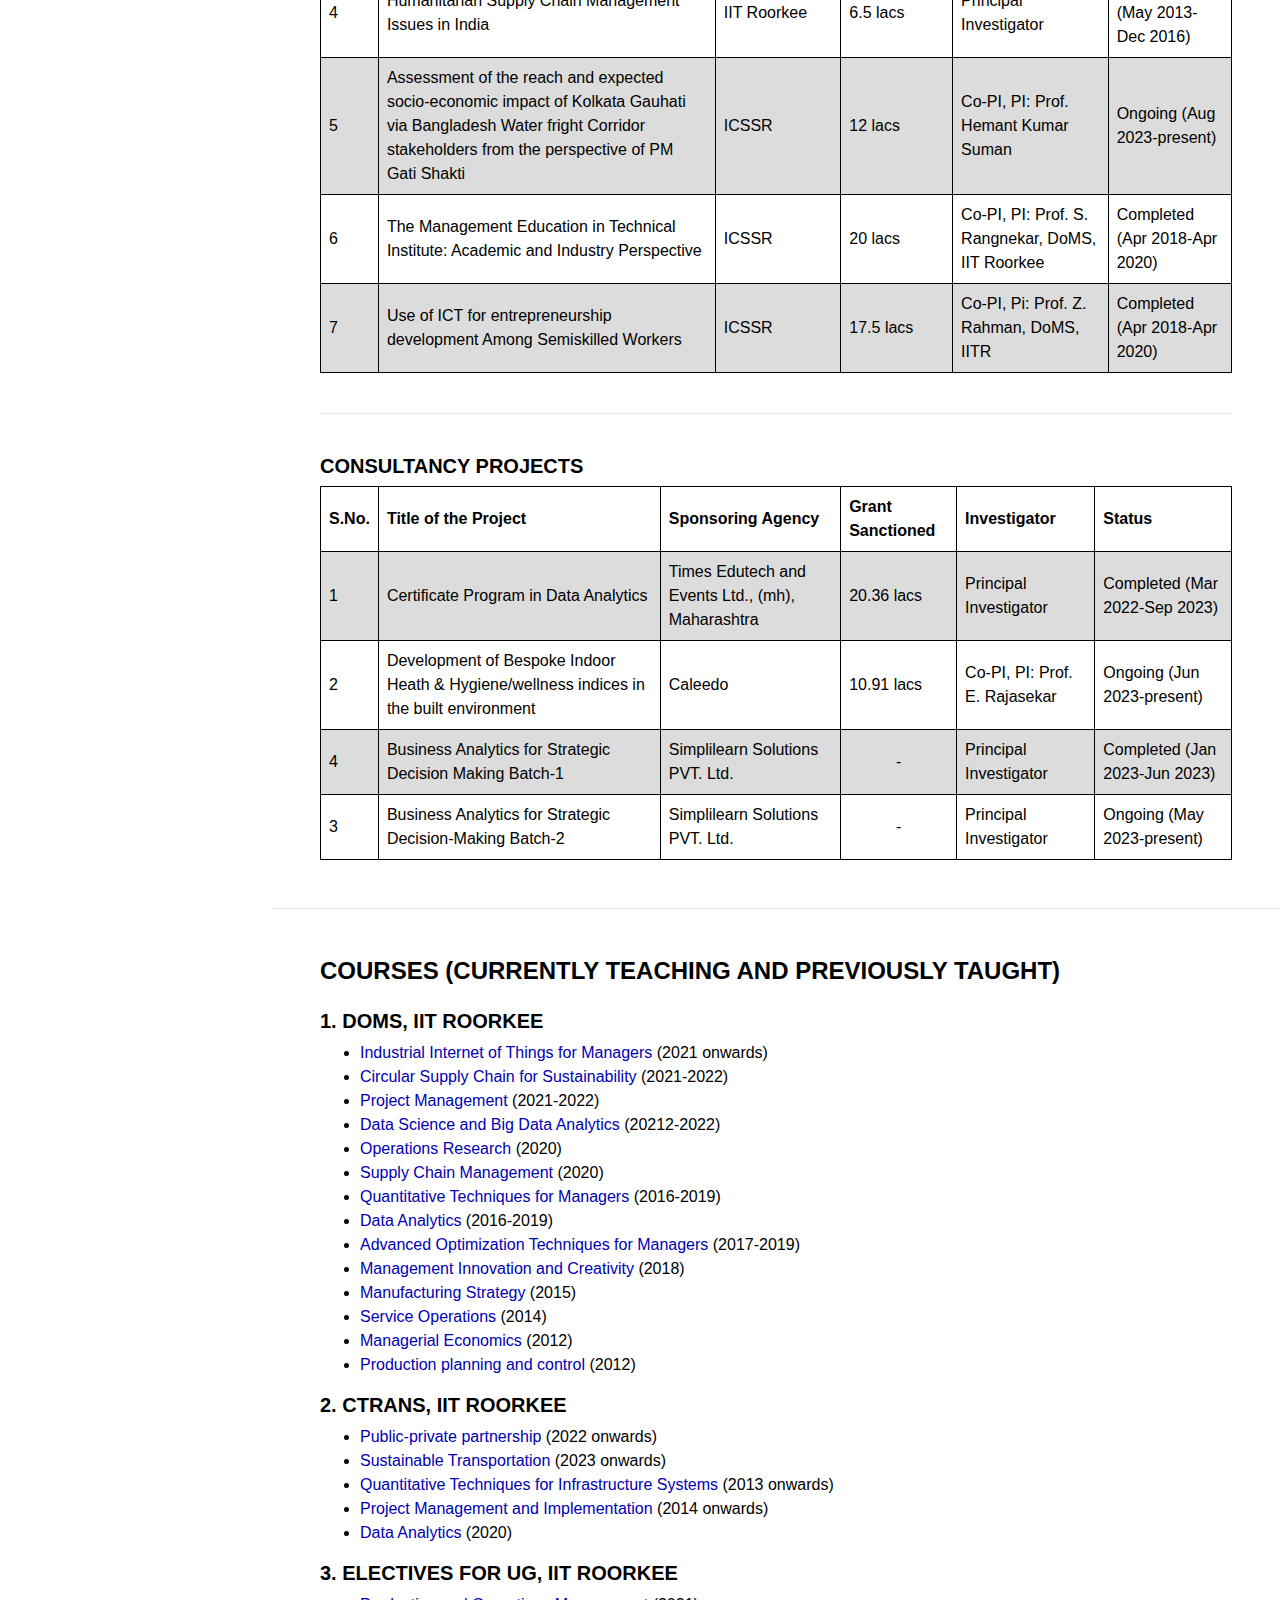
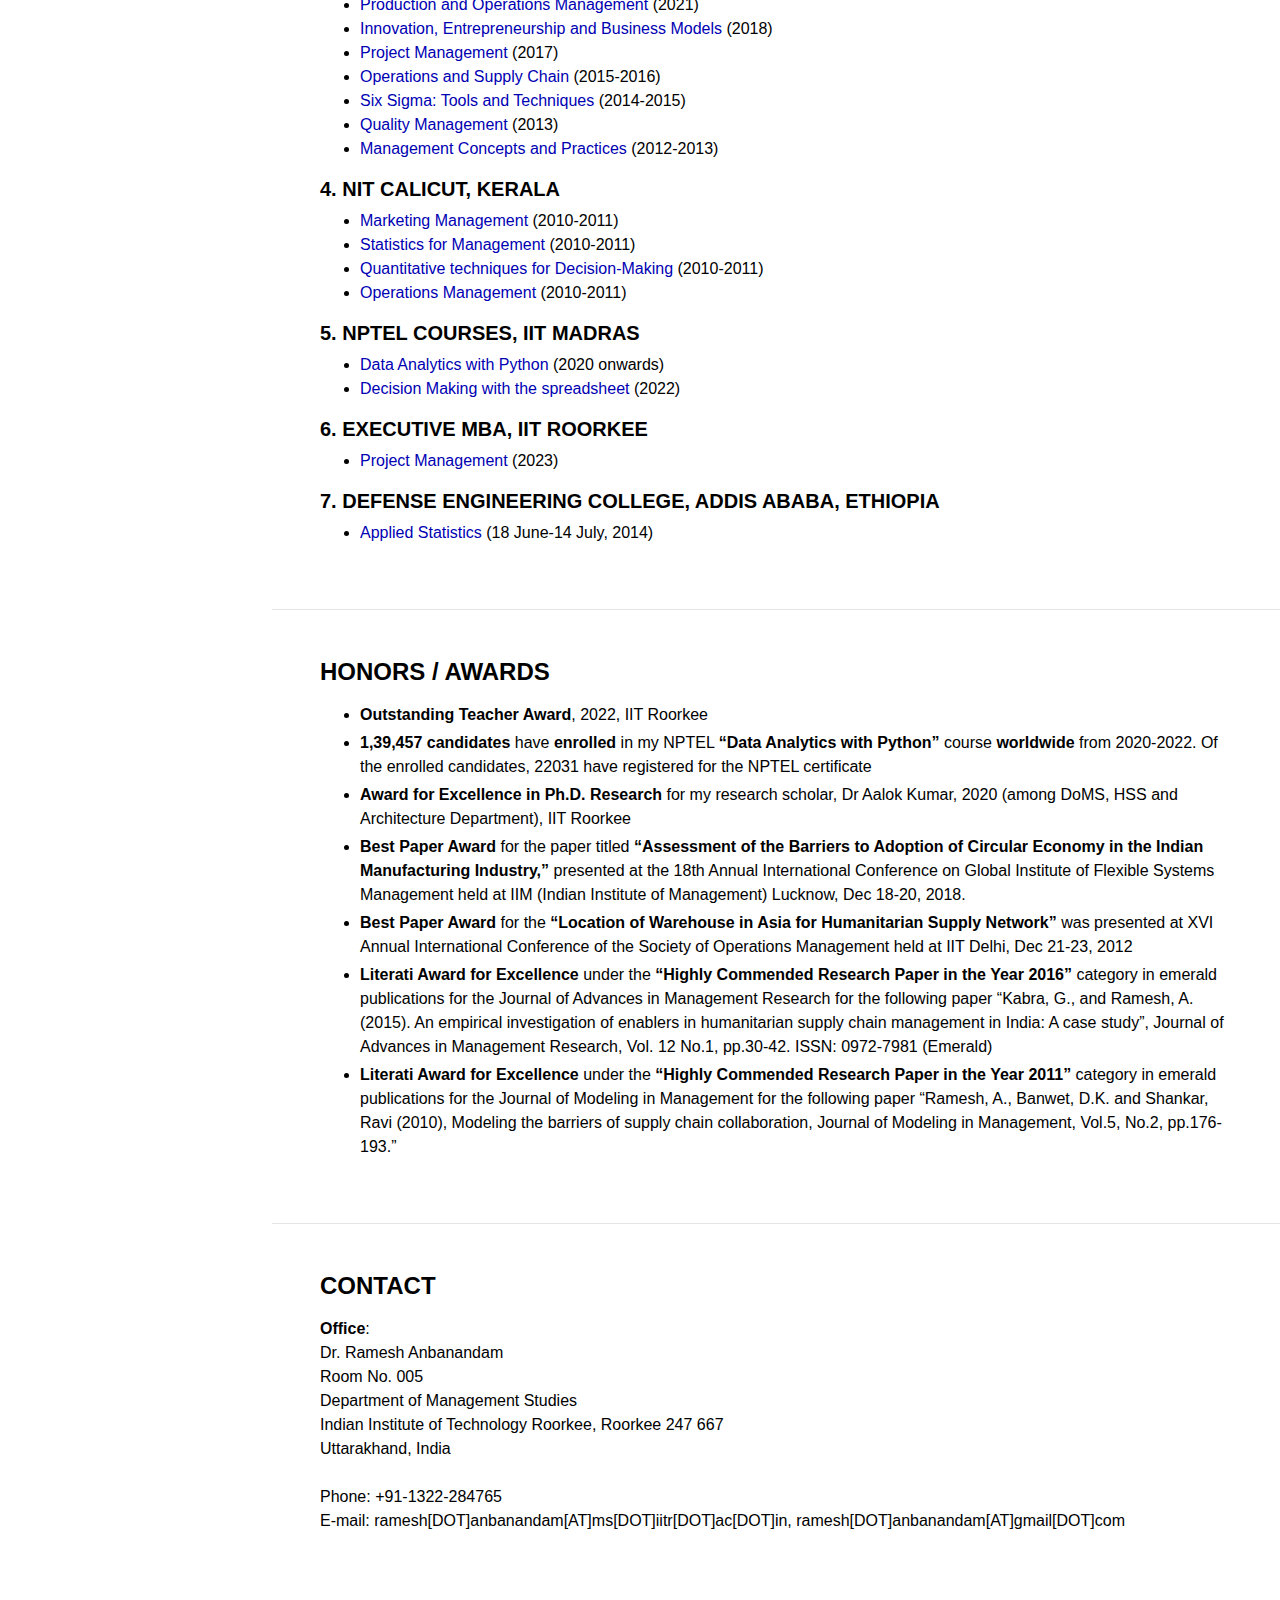
==== commit 7520ae3b: "ready to host!" ====
--- a/Welcome to Bala's Homepage.html
+++ b/Welcome to Bala's Homepage.html
@@ -1,323 +1,410 @@
 <!DOCTYPE html>
 <!-- saved from url=(0034)http://bala.cs.faculty.iitr.ac.in/ -->
-<html lang="en"><head><meta http-equiv="Content-Type" content="text/html; charset=UTF-8">
+<html lang="en">
+
+<head>
+	<meta http-equiv="Content-Type" content="text/html; charset=UTF-8">
 
 	<head>
-    
-    <meta name="viewport" content="width=device-width, initial-scale=1, shrink-to-fit=no">
-    <meta name="description" content="">
-    <meta name="author" content="">
-
-    <title>Welcome</title>
-
-    <!-- Bootstrap core CSS -->
-    <link href="./Welcome to Bala&#39;s Homepage_files/bootstrap.min.css" rel="stylesheet">
-
-    <!-- Custom fonts for this template -->
-    <link href="https://fonts.googleapis.com/css?family=Saira+Extra+Condensed:500,700" rel="https://channeli.in/facapp/filemanager/stylesheet">
-    <link href="./Welcome to Bala&#39;s Homepage_files/css" rel="stylesheet">
-    <link href="./Welcome to Bala&#39;s Homepage_files/all.min.css" rel="stylesheet">
-
-    <!-- Custom styles for this template -->
-    <link href="./Welcome to Bala&#39;s Homepage_files/resume.min.css" rel="stylesheet">
-    <!-- <link href="css/resume.min.css" rel="stylesheet">-->
-
-  </head>
-
-  <body id="page-top">
-
-    <nav class="navbar navbar-expand-lg navbar-dark bg-primary fixed-top" id="sideNav">
-      <a class="navbar-brand js-scroll-trigger" href="http://bala.cs.faculty.iitr.ac.in/#page-top">
-        <span class="d-block d-lg-none">Professor Ramesh</span>
-        <span class="d-none d-lg-block">
-          <img class="img-fluid img-profile rounded-circle mx-auto mb-2" src="./Welcome to Bala&#39;s Homepage_files/passport.jpg" alt="">
-        </span>
-      </a>
-      <button class="navbar-toggler" type="button" data-toggle="collapse" data-target="#navbarSupportedContent" aria-controls="navbarSupportedContent" aria-expanded="false" aria-label="Toggle navigation">
-        <span class="navbar-toggler-icon"></span>
-      </button>
-      <div class="collapse navbar-collapse" id="navbarSupportedContent">
-        <ul class="navbar-nav">
-          <li class="nav-item">
-            <a class="nav-link js-scroll-trigger active" href="http://bala.cs.faculty.iitr.ac.in/#page-top">Home</a>
-          </li>
-          <li class="nav-item">
-            <a class="nav-link js-scroll-trigger" href="http://bala.cs.faculty.iitr.ac.in/#biosketch">biosketch</a>
-          </li>
-          <li class="nav-item">
-            <a class="nav-link js-scroll-trigger" target="_blank" href="https://faculty.iitr.ac.in/cs/bala/cv.html">CV</a>
-          </li>
-          <li class="nav-item">
-            <a class="nav-link js-scroll-trigger" href="http://bala.cs.faculty.iitr.ac.in/#students">Students</a>
-          </li>
-          <li class="nav-item">
-            <a class="nav-link js-scroll-trigger" href="http://bala.cs.faculty.iitr.ac.in/#publications">Publications</a>
-          </li>
-          <li class="nav-item">
-            <a class="nav-link js-scroll-trigger" href="http://bala.cs.faculty.iitr.ac.in/#projects">Projects</a>
-          </li>
-          <li class="nav-item">
-            <a class="nav-link js-scroll-trigger" href="http://bala.cs.faculty.iitr.ac.in/#courses">Courses</a>
-          </li>
-          <li class="nav-item">
-            <a class="nav-link js-scroll-trigger" href="http://bala.cs.faculty.iitr.ac.in/#awards">Awards</a>
-          </li>
-          <li class="nav-item"> 
-		    <!-- Relative link to the subfolder-->
-            <a class="nav-link js-scroll-trigger" target="_blank" href="https://balarsgroup.github.io/">My Research Group</a>
-          </li>
-          <li class="nav-item">
-            <a class="nav-link js-scroll-trigger" target="_blank" href="https://scholar.google.com/citations?hl=en&amp;user=QU2O6JMAAAAJ">Google Scholar</a>
-          </li>
-          <li class="nav-item">
-            <a class="nav-link js-scroll-trigger" target="_blank" href="https://sites.google.com/site/balaiitr/">Google Website</a>
-          </li>
-		  <li class="nav-item">
-            <a class="nav-link js-scroll-trigger" href="http://bala.cs.faculty.iitr.ac.in/#contact">Contact</a>            
-          </li>		  
-        </ul>
-      </div>
-    </nav>
-	
-    <div class="container-fluid p-0">
-    <section class="resume-section p-3 p-lg-5 d-flex d-column" id="about">
-    <div class="my-auto">
-		  
-		  <h3>Dr. R. Balasubramanian</h3>
-            
-          
-		  <h4><a target="_blank" href="http://people.iitr.ernet.in/facultywebsite/balarfma/Website/BOYSCAST.pdf">BOYSCAST Fellow</a></h4>
-          <!--<div class="subheading mb-5">3542 Berry Street � Cheyenne Wells, CO 80810 � (317) 585-8468 �
+
+		<meta name="viewport" content="width=device-width, initial-scale=1, shrink-to-fit=no">
+		<meta name="description" content="">
+		<meta name="author" content="">
+
+		<title>Welcome to Ramesh's Homepage</title>
+
+		<!-- Bootstrap core CSS -->
+		<link href="./Welcome to Bala&#39;s Homepage_files/bootstrap.min.css" rel="stylesheet">
+
+		<!-- Custom fonts for this template -->
+		<link href="https://fonts.googleapis.com/css?family=Saira+Extra+Condensed:500,700"
+			rel="https://channeli.in/facapp/filemanager/stylesheet">
+		<link href="./Welcome to Bala&#39;s Homepage_files/css" rel="stylesheet">
+		<link href="./Welcome to Bala&#39;s Homepage_files/all.min.css" rel="stylesheet">
+
+		<!-- Custom styles for this template -->
+		<link href="./Welcome to Bala&#39;s Homepage_files/resume.min.css" rel="stylesheet">
+		<!-- <link href="css/resume.min.css" rel="stylesheet">-->
+
+	</head>
+
+<body id="page-top">
+
+	<nav class="navbar navbar-expand-lg navbar-dark bg-primary fixed-top" id="sideNav">
+		<a class="navbar-brand js-scroll-trigger" href="http://bala.cs.faculty.iitr.ac.in/#page-top">
+			<span class="d-block d-lg-none">Prof. Ramesh</span>
+			<span class="d-none d-lg-block">
+				<img class="img-fluid img-profile rounded-circle  mb-2"
+					src="./Welcome to Bala&#39;s Homepage_files/passport.jpg" alt="">
+			</span>
+		</a>
+		<button class="navbar-toggler" type="button" data-toggle="collapse" data-target="#navbarSupportedContent"
+			aria-controls="navbarSupportedContent" aria-expanded="false" aria-label="Toggle navigation">
+			<span class="navbar-toggler-icon"></span>
+		</button>
+		<div class="collapse navbar-collapse" id="navbarSupportedContent">
+			<ul class="navbar-nav">
+				<li class="nav-item">
+					<a class="nav-link js-scroll-trigger active"
+						href="#">Home</a>
+				</li>
+				<li class="nav-item">
+					<a class="nav-link js-scroll-trigger"
+						href="#biosketch">Biosketch</a>
+				</li>
+				<li class="nav-item">
+					<a class="nav-link js-scroll-trigger" target="_blank"
+						href="https://drive.google.com/drive/folders/1pL4iK8SQskkDiGhfQurnx5gLeoDliLt8?usp=sharing">CV</a>
+				</li>
+				<li class="nav-item">
+					<a class="nav-link js-scroll-trigger"
+						href="#students">Students</a>
+				</li>
+				<li class="nav-item">
+					<a class="nav-link js-scroll-trigger"
+						href="#publications">Publications</a>
+				</li>
+				<li class="nav-item">
+					<a class="nav-link js-scroll-trigger"
+						href="#projects">Projects</a>
+				</li>
+				<li class="nav-item">
+					<a class="nav-link js-scroll-trigger" href="#courses">Courses</a>
+				</li>
+				<li class="nav-item">
+					<a class="nav-link js-scroll-trigger" href="#awards">Awards</a>
+				</li>
+				<!-- <li class="nav-item">
+					
+					<a class="nav-link js-scroll-trigger" target="_blank" href="https://balarsgroup.github.io/">My
+						Research Group</a>
+				</li> -->
+				<li class="nav-item">
+					<a class="nav-link js-scroll-trigger" target="_blank"
+						href="https://www.scopus.com/authid/detail.uri?authorId=55823315400">Scopus Profile</a>
+				</li>
+				<!-- <li class="nav-item">
+					<a class="nav-link js-scroll-trigger" target="_blank"
+						href="https://sites.google.com/site/balaiitr/">Google Website</a>
+				</li> -->
+				<li class="nav-item">
+					<a class="nav-link js-scroll-trigger" href="#contact">Contact</a>
+				</li>
+			</ul>
+		</div>
+	</nav>
+
+	<div class="container-fluid p-0">
+		<section class="resume-section p-3 p-lg-5 d-flex d-column" id="about">
+			<div class="my-auto">
+
+				<h3>Dr. Ramesh Anbanandam</h3>
+
+
+				<!-- <h4><a target="_blank" href="http://people.iitr.ernet.in/facultywebsite/balarfma/Website/BOYSCAST.pdf">BOYSCAST Fellow</a></h4> -->
+				<!--<div class="subheading mb-5">3542 Berry Street � Cheyenne Wells, CO 80810 � (317) 585-8468 �
             <a href="mailto:name@email.com">name@email.com</a>
           </div>-->
-		  
-			<img src="./Welcome to Bala&#39;s Homepage_files/thailand.jpg" alt="Balasubramanian Raman" height="580" width="560" style="PADDING-Bottom: 10px"><br>
-			<div> <b><a href="https://www.scopus.com/authid/detail.uri?authorId=55823315400">My Scopus h-index=24</a>; &nbsp; &nbsp; &nbsp; &nbsp; <a href="https://scholar.google.co.in/citations?user=wj2fd9gAAAAJ&hl=en">Google Scholar h-index=29</a>; &nbsp; &nbsp; &nbsp; &nbsp; <a href="https://orcid.org/0000-0002-2040-3064">My Orcid ID</a>
-</b><br><br></div>
-		  
-          <div>					  
-		  <p align="justify">
-			Associate Professor <br>
-			Department of Computer Science and Engineering<br>
-iHUB Divyasampark <b>Chair Professor</b><br>
-<b>Joint Faculty</b>, Mehta Family School of Data Science and Artificial Intelligence <br>
-			Indian Institute of Technology Roorkee<br>
-			Roorkee 247667, INDIA<br>
-			e-mail: <i>bala[AT]cs[DOT]iitr[DOT]ac[DOT]in, balaiitr[AT]ieee[DOT]org</i><br>
-
-<br>
-Professor Incharge<a target="_blank" href="http://gnec.iitr.ac.in/"> <b>GNEC Campus</b></a> <br><br>
-			
-			<b>Research:</b><br>
-			My area of research focuses on computer vision, graphics, and image processing. For further information, please visit my <a target="_blank" href="https://faculty.iitr.ac.in/cs/bala/publications.html"> Publications Page.</a> <br><br>
-
-			My research encompasses areas in computer vision such as optical flow and video analytics, fractional transform theory, wavelet analysis, multimedia security, and encrypted domain processing of big multimedia data in the cloud. I also delve into medical imaging, hyperspectral imaging, EEG-based pattern analysis, machine learning, pattern recognition, and deep learning. In the past, I have explored biometrics, content-based video retrieval, video skimming and summarization, long-range imaging, multilingual text recognition, visualization, and volume graphics.
-
-			My recent papers can also be found on my <a target="_blank" href="https://faculty.iitr.ac.in/cs/bala/publications.html"> Publications Page.</a>
-<br><br>
-<a target="_blank" href="https://balarsgroup.github.io/ramanujan.html">Click here </a> to discover the nature of my relationship with the great Mathematician  <a target="_blank" href="https://balarsgroup.github.io/ramanujan.html">Srinivasa Aiyangar Ramanujan</a>, also known as 'The Man Who Knew Infinity'.
-
-<br><br>
-Mathematics and Music:  It is believed that learning music can improve mathematical skills, as music is based on mathematical principles. I am capable of categorizing Tamil songs in Keeravani Raagam faster than any deep learning algorithm!
- Here are some of <a target="_blank" href="https://faculty.iitr.ac.in/cs/bala/songs/Keeravani.htm"> my favourite songs</a> in Keeravani Raagam by artists such as Ilayaraja. 
-
-	</p></div>
-	</div></section> <hr>
+
+				<img src="./Welcome to Bala&#39;s Homepage_files/thailand.jpg" alt="Balasubramanian Raman" height="580"
+					width="560" style="PADDING-Bottom: 10px"><br>
+				<div> <b><a href="https://www.scopus.com/authid/detail.uri?authorId=55823315400">My Scopus
+							h-index=24</a>; &nbsp; &nbsp; &nbsp; &nbsp; <a
+							href="https://scholar.google.co.in/citations?user=wj2fd9gAAAAJ&hl=en">Google Scholar
+							h-index=29</a>; &nbsp; &nbsp; &nbsp; &nbsp; <a
+							href="https://orcid.org/0000-0002-2040-3064">My Orcid ID</a>
+					</b><br><br></div>
+
+				<div>
+					<p align="justify">
+						Associate Professor <br>
+						Department of Management Studies<br>
+						<!-- iHUB Divyasampark <b>Chair Professor</b><br> -->
+						<b>Joint Faculty</b>, Center for Transportation Studies <br>
+						Indian Institute of Technology Roorkee<br>
+						Roorkee 247667, INDIA<br>
+						e-mail: <i>ramesh[DOT]anbanandam[AT]ms[DOT]iitr[DOT]ac[DOT]in</i><br>
+
+						<!-- <br> -->
+						<!-- Professor Incharge<a target="_blank" href="http://gnec.iitr.ac.in/"> <b>GNEC Campus</b></a> -->
+						<!-- <br><br> -->
+
+						<!-- <b>Research:</b><br>
+						My area of research focuses on computer vision, graphics, and image processing. For further
+						information, please visit my <a target="_blank"
+							href="https://faculty.iitr.ac.in/cs/bala/publications.html"> Publications Page.</a> <br><br>
+
+						My research encompasses areas in computer vision such as optical flow and video analytics,
+						fractional transform theory, wavelet analysis, multimedia security, and encrypted domain
+						processing of big multimedia data in the cloud. I also delve into medical imaging, hyperspectral
+						imaging, EEG-based pattern analysis, machine learning, pattern recognition, and deep learning.
+						In the past, I have explored biometrics, content-based video retrieval, video skimming and
+						summarization, long-range imaging, multilingual text recognition, visualization, and volume
+						graphics.
+
+						My recent papers can also be found on my <a target="_blank"
+							href="https://faculty.iitr.ac.in/cs/bala/publications.html"> Publications Page.</a>
+						<br><br>
+						<a target="_blank" href="https://balarsgroup.github.io/ramanujan.html">Click here </a> to
+						discover the nature of my relationship with the great Mathematician <a target="_blank"
+							href="https://balarsgroup.github.io/ramanujan.html">Srinivasa Aiyangar Ramanujan</a>, also
+						known as 'The Man Who Knew Infinity'.
+
+						<br><br>
+						Mathematics and Music: It is believed that learning music can improve mathematical skills, as
+						music is based on mathematical principles. I am capable of categorizing Tamil songs in Keeravani
+						Raagam faster than any deep learning algorithm!
+						Here are some of <a target="_blank"
+							href="https://faculty.iitr.ac.in/cs/bala/songs/Keeravani.htm"> my favourite songs</a> in
+						Keeravani Raagam by artists such as Ilayaraja.
+
+					</p> -->
+				</div>
+			</div>
+		</section>
+		<!-- <hr> -->
 	</div>
 
-	
-	<!-- =========================== Bio Sketch ============================ -->	
-    <section class="resume-section p-3 p-lg-5 d-flex d-column" id="biosketch">
-        <div class="my-auto">
-          <h4 class="mb-5">Bio-Sketch</h4>
+
+	<!-- =========================== Bio Sketch ============================ -->
+	<section class="resume-section p-3 p-lg-5 d-flex d-column" id="biosketch" id="biosketch">
+		<div class="my-auto">
+			<h4 class="mb-5">Bio-Sketch</h4>
 			<div style="text-align: justify">
-			<img src="./Welcome to Bala&#39;s Homepage_files/Paris.jpg" alt="Balasubramanian Raman" height="500" width="240" style="float: left;PADDING-Right: 10px">
-			
-			Prof. Ramesh Anbanandam is an <b>Associate Professor</b> in the <b>Department of Management Studies</b> at the Indian Institute of Technology Roorkee, Roorkee, Uttarakhand, India. Prof. Ramesh's research interests are in  Transportation and Supply Chain Management. He specialises in Sustainable Multimodal Transportation Logistics, Humanitarian Supply Chains, Healthcare Supply Chains and Waste Management, and the Adoption of Electric Vehicles in India. Furthermore, he is enthusiastic about exploring the potential applications of Artificial Intelligence (AI) in Transportation and Supply Chain Management problems.
-
-					 
-					 
-					 
-				
-<br><br>
-
-Prof. Ramesh has taught several courses in the management field, including supply chain management, data analytics, project management, and operations research. He is also passionate about teaching the latest topics, such as IoT applications in Management, circular supply chains for sustainability, and Data Science and Big Analytics. He has supervised 10 PhD theses and 14 M.Tech projects and has been recognised for his outstanding teaching abilities with the Outstanding Teacher Award in 2022 from IIT Roorkee.
-
-
-
-
-<br><br>
-
-Prof. Ramesh has edited three books, including "Flexibility, Innovation, and Sustainable Business" published by Springer in 2022. He has also edited "Lean and Green Manufacturing: Towards Eco-Efficiency and Business Performance", published by Springer in 2021. Additionally, he was a co-author of the Indian edition of the book "Project Management: A Strategic Managerial Approach" published by Wiley in 2022.
-
-
-
-
-			 
-			 
-			 <br><br>
-
-			 Besides his academic and teaching responsibilities, Prof. Ramesh has taken up several administrative responsibilities at the Institute and Department Levels. He also organised two major conferences, the 18th Annual International Conference of the Society of Operations Management(SOM) in 2014 and the 19th Global Conference on Flexible Systems Management, GLOGIFT-19, in 2019.
-
-				  
-				  <br><br> 
-
-				  His NPTEL course 'Data Analytics with Python' has maintained a consistently high number of enrolled learners since its inception. 
-				  Prof. Ramesh is a Life Member of four professional societies, including the Indian Institution of Industrial Engineers, the Society of Operations Management, the Global Institute of Flexible Systems Management, and the Indian Society for Technical Education. He has received several accolades for his contributions to the field of Management, including the Award for Excellence in PhD Research in 2020 from IIT Roorkee and the Literati Award for Excellence in 2011 and 2016 under the "Highly Commended Research Paper in the Year" category for his papers published in Emerald publications. He is currently the Associate Editor of the International Journal of Revenue Management.
-			   
-			
+				<img src="./Welcome to Bala&#39;s Homepage_files/portrait.jpg" alt="Balasubramanian Raman" height="400"
+					width="250" style="float: left;PADDING-Right: 10px">
+
+				Prof. Ramesh Anbanandam is an <b>Associate Professor</b> in the <b>Department of Management Studies</b>
+				at the Indian Institute of Technology Roorkee, Roorkee, Uttarakhand, India. Prof. Ramesh's research
+				interests are in Transportation and Supply Chain Management. He specialises in Sustainable Multimodal
+				Transportation Logistics, Humanitarian Supply Chains, Healthcare Supply Chains and Waste Management, and
+				the Adoption of Electric Vehicles in India. Furthermore, he is enthusiastic about exploring the
+				potential applications of Artificial Intelligence (AI) in Transportation and Supply Chain Management
+				problems.
+
+
+
+
+
+				<br><br>
+
+				Prof. Ramesh has taught several courses in the management field, including supply chain management, data
+				analytics, project management, and operations research. He is also passionate about teaching the latest
+				topics, such as IoT applications in Management, circular supply chains for sustainability, and Data
+				Science and Big Analytics. He has supervised 10 PhD theses and 14 M.Tech projects and has been
+				recognised for his outstanding teaching abilities with the Outstanding Teacher Award in 2022 from IIT
+				Roorkee.
+
+
+
+
+				<br><br>
+
+				Prof. Ramesh has edited three books, including "Flexibility, Innovation, and Sustainable Business"
+				published by Springer in 2022. He has also edited "Lean and Green Manufacturing: Towards Eco-Efficiency
+				and Business Performance", published by Springer in 2021. Additionally, he was a co-author of the Indian
+				edition of the book "Project Management: A Strategic Managerial Approach" published by Wiley in 2022.
+
+
+
+
+
+
+				<br><br>
+
+				Besides his academic and teaching responsibilities, Prof. Ramesh has taken up several administrative
+				responsibilities at the Institute and Department Levels. He also organised two major conferences, the
+				18th Annual International Conference of the Society of Operations Management(SOM) in 2014 and the 19th
+				Global Conference on Flexible Systems Management, GLOGIFT-19, in 2019.
+
+
+				<br><br>
+
+				His NPTEL course 'Data Analytics with Python' has maintained a consistently high number of enrolled
+				learners since its inception.
+				Prof. Ramesh is a Life Member of four professional societies, including the Indian Institution of
+				Industrial Engineers, the Society of Operations Management, the Global Institute of Flexible Systems
+				Management, and the Indian Society for Technical Education. He has received several accolades for his
+				contributions to the field of Management, including the Award for Excellence in PhD Research in 2020
+				from IIT Roorkee and the Literati Award for Excellence in 2011 and 2016 under the "Highly Commended
+				Research Paper in the Year" category for his papers published in Emerald publications. He is currently
+				the Associate Editor of the International Journal of Revenue Management.
+
+
+			</div>
 		</div>
-    </div></section><hr class="m-0">
-
-	<!-- =========================== Students ============================ -->	
-    <section class="resume-section p-3 p-lg-5 d-flex d-column" id="students">
-        <div class="my-auto">
-          <h4 class="mb-5">THESIS SUPERVISED</h4>
-				<table>
+	</section>
+	<hr class="m-0">
+
+	<!-- =========================== Students ============================ -->
+	<section class="resume-section p-3 p-lg-5 d-flex d-column" id="students">
+		<div class="my-auto">
+			<h4 class="mb-5">THESIS SUPERVISED</h4>
+			<table>
 				<tbody>
-				<tr>
-					<th align="left"><b>Degree</b></th>
-					<th align="left"><b>Thesis Supervised</b></th>
-				</tr>
-				<tr>
-					<th align="left"><b>Ph.D.</b></th>
-					<td 0="">10 completed; 08 ongoing
-				</td></tr>
-				<tr>
-					<th align="left"><b>M.Tech</b></th>
-					<td 0="">14 completed; 02 ongoing
-				</td></tr>
-				<tr>
-					<th align="left"><b>B.Tech</b></th>
-					<td 0="">3 completed
-				</td></tr>
-				</tbody></table>
-				
+					<tr>
+						<th align="left"><b>Degree</b></th>
+						<th align="left"><b>Thesis Supervised</b></th>
+					</tr>
+					<tr>
+						<th align="left"><b>Ph.D.</b></th>
+						<td 0="">10 completed; 08 ongoing
+						</td>
+					</tr>
+					<tr>
+						<th align="left"><b>M.Tech</b></th>
+						<td 0="">14 completed; 02 ongoing
+						</td>
+					</tr>
+					<tr>
+						<th align="left"><b>B.Tech</b></th>
+						<td 0="">3 completed
+						</td>
+					</tr>
+				</tbody>
+			</table>
+
 			<br>
-			<h5><a target="_blank" href="https://faculty.iitr.ac.in/cs/bala/students/students.html"> Click Here to see Complete List of Thesis Supervised: Link</a></h5>
-    </div></section><hr class="m-0">
-
-	<!-- =========================== Representative Publications ============================ -->	
-    <section class="resume-section p-3 p-lg-5 d-flex d-column" id="publications">
-	
-        <div class="my-auto">
-			<style>tr{background-color: #FFFFFF}</style>
-          <h4 class="mb-5">Representative Publications</h4>
+			<h5><a target="_blank" href="https://drive.google.com/drive/folders/1bxv7rCd7itKcSjWHgzjuzqKWLP9JmEG_?usp=sharing"> Click Here to see
+					Complete List of Thesis Supervised: Link</a></h5>
+		</div>
+	</section>
+	<hr class="m-0">
+
+	<!-- =========================== Representative Publications ============================ -->
+	<section class="resume-section p-3 p-lg-5 d-flex d-column" id="publications">
+
+		<div class="my-auto">
+			<style>
+				tr {
+					background-color: #FFFFFF
+				}
+			</style>
+			<h4 class="mb-5">Representative Publications</h4>
 			<table>
-			<tbody>
-			<tr>
-				<th align="left"><b>Category</b></th>
-				<th align="left"><b>Published/Accepted</b></th>
-				<!-- <th align="left"><b>Under Review/Revision</b></th> -->
-			</tr>
-			<tr>
-				<th align="left"><b>Refereed Journal Papers</b></th>
-				<td 0="">43
-				<!-- </td><td 0="">010 -->
-			</td></tr>
-			<tr>
-				<th align="left"><b>Refereed Conference Papers</b></th>
-				<td 0="">68
-				<!-- </td><td 0="">006 -->
-			</td></tr>
-			<tr>
-				<th align="left"><b>Publication Book Chapters </b></th>
-				<td 0="">08
-				<!-- </td><td 0="">000 -->
-			</td></tr>
-			<tr>
-				<th align="left"><b>Total</b></th>
-				<td 0="">119
-				<!-- </td><td 0="">016 -->
-			</td></tr>
-			</tbody></table>
+				<tbody>
+					<tr>
+						<th align="left"><b>Category</b></th>
+						<th align="left"><b>Published/Accepted</b></th>
+						<!-- <th align="left"><b>Under Review/Revision</b></th> -->
+					</tr>
+					<tr>
+						<th align="left"><b>Refereed Journal Papers</b></th>
+						<td 0="">43
+							<!-- </td><td 0="">010 -->
+						</td>
+					</tr>
+					<tr>
+						<th align="left"><b>Refereed Conference Papers</b></th>
+						<td 0="">68
+							<!-- </td><td 0="">006 -->
+						</td>
+					</tr>
+					<tr>
+						<th align="left"><b>Publication Book Chapters </b></th>
+						<td 0="">08
+							<!-- </td><td 0="">000 -->
+						</td>
+					</tr>
+					<tr>
+						<th align="left"><b>Total</b></th>
+						<td 0="">119
+							<!-- </td><td 0="">016 -->
+						</td>
+					</tr>
+				</tbody>
+			</table>
 			<br>
-			
-			<h5><a target="_blank" href="https://faculty.iitr.ac.in/cs/bala/publications.html">Click here to see List of Publications: Link</a></h5>
-    </div></section><hr class="m-0">
-    
-	<!-- =========================== Projects ============================ -->	
-    <section class="resume-section p-3 p-lg-5 d-flex d-column" id="projects">
-        <div class="my-auto">
-          <h4 class="mb-5">Projects</h4>	
-          
-		  <!-- Sponsored Projects -->	
-		  <h5> Sponsored Research Projects</h5>	
-		  <table>
-			<tbody>
-			<tr>
-				<th align="left">S.No.</th>
-				<th align="left">Title of the Project</th>
-				<th align="left">Sponsoring Agency</th>
-				<th align="left">Grant Sanctioned</th>
-				<th align="left">Investigator</th>
-				<th align="left">Status</th>
-			</tr>				
-			<tr>
-				<td 0="">1</td>
-				<td 0="">Techno-commercial
-					assessment of TRL-6 and above technologies
-					developed in India in academia, research labs and industry.
-					</td>
-				<td 0="">DSIR, DST</td>
-				<td 0="">17.5 lac</td>
-				<td 0="">Principal Investigator</td>
-				<td 0="">Ongoing (Mar 2022-present)</td>
-			</tr>				
-			<tr>
-				<td 0="">2</td>
-				<td 0="">A framework for
-					municipal waste
-					management in smart cities of India
-					</td>
-				<td 0="">ICSSR</td>
-				<td 0="">09 lacs</td>
-				<td 0="">Principal Investigator</td>
-				<td 0="">Ongoing (Mar 2022-present)</td>
-			</tr>			
-			<tr>
-				<td 0="">3</td>
-				<td 0="">Principal Investigator</td>
-				<td 0="">Ministry of Corporate Affairs </td>
-				<td 0="">05 lacs</td>
-				<td 0="">Principal Investigator</td>
-				<td 0="">Completed (Jun 2021-Feb 2022)</td>
-			</tr>			
-			<tr>
-				<td 0="">4</td>
-				<td 0="">Humanitarian Supply Chain Management Issues in India</td>
-				<td 0="">IIT Roorkee</td>
-				<td 0="">6.5 lacs</td>
-				<td 0="">Principal Investigator</td>
-				<td 0="">Completed (May 2013-Dec 2016)</td>
-			</tr>			
-			<tr>
-				<td 0="">5</td>
-				<td 0="">Assessment of the reach and expected socio-economic impact of Kolkata Gauhati via Bangladesh Water fright Corridor stakeholders from the perspective of PM Gati Shakti</td>
-				<td 0="">ICSSR</td>
-				<td 0="">12 lacs</td>
-				<td 0="">Fill it here</td>
-				<td 0="">Ongoing (Aug 2023-present)</td>
-			</tr>			
-			<tr>
-				<td 0="">6</td>
-				<td 0="">The Management Education in Technical Institute: Academic and Industry Perspective</td>
-				<td 0="">ICSSR</td>
-				<td 0="">20 lacs</td>
-				<td 0="">Co-PI, PI: Prof. S. Rangnekar, DoMS, IIT Roorkee</td>
-				<td 0="">Completed (Apr 2018-Apr 2020)</td>
-			</tr>			
-			<tr>
-				<td 0="">7</td>
-				<td 0="">Use of ICT for entrepreneurship development Among Semiskilled Workers </td>
-				<td 0="">ICSSR</td>
-				<td 0="">17.5 lacs</td>
-				<td 0="">Co-PI, Pi: Prof. Z. Rahman,
-					DoMS, IITR
-					</td>
-				<td 0="">Completed (Apr 2018-Apr 2020)</td>
-			</tr>			
-			<!-- <tr>
+
+			<h5><a target="_blank" href="https://scholar.google.co.in/citations?user=wj2fd9gAAAAJ&hl=en">Click here to see List of
+					Publications: Link</a></h5>
+		</div>
+	</section>
+	<hr class="m-0">
+
+	<!-- =========================== Projects ============================ -->
+	<section class="resume-section p-3 p-lg-5 d-flex d-column" id="projects">
+		<div class="my-auto">
+			<h4 class="mb-5">Projects</h4>
+
+			<!-- Sponsored Projects -->
+			<h5> Sponsored Research Projects</h5>
+			<table>
+				<tbody>
+					<tr>
+						<th align="left">S.No.</th>
+						<th align="left">Title of the Project</th>
+						<th align="left">Sponsoring Agency</th>
+						<th align="left">Grant Sanctioned</th>
+						<th align="left">Investigator</th>
+						<th align="left">Status</th>
+					</tr>
+					<tr>
+						<td 0="">1</td>
+						<td 0="">Techno-commercial
+							assessment of TRL-6 and above technologies
+							developed in India in academia, research labs and industry.
+						</td>
+						<td 0="">DSIR, DST</td>
+						<td 0="">17.5 lac</td>
+						<td 0="">Principal Investigator</td>
+						<td 0="">Ongoing (Mar 2022-present)</td>
+					</tr>
+					<tr>
+						<td 0="">2</td>
+						<td 0="">A framework for
+							municipal waste
+							management in smart cities of India
+						</td>
+						<td 0="">ICSSR</td>
+						<td 0="">09 lacs</td>
+						<td 0="">Principal Investigator</td>
+						<td 0="">Ongoing (Mar 2022-present)</td>
+					</tr>
+					<tr>
+						<td 0="">3</td>
+						<td 0="">Principal Investigator</td>
+						<td 0="">Ministry of Corporate Affairs </td>
+						<td 0="">05 lacs</td>
+						<td 0="">Principal Investigator</td>
+						<td 0="">Completed (Jun 2021-Feb 2022)</td>
+					</tr>
+					<tr>
+						<td 0="">4</td>
+						<td 0="">Humanitarian Supply Chain Management Issues in India</td>
+						<td 0="">IIT Roorkee</td>
+						<td 0="">6.5 lacs</td>
+						<td 0="">Principal Investigator</td>
+						<td 0="">Completed (May 2013-Dec 2016)</td>
+					</tr>
+					<tr>
+						<td 0="">5</td>
+						<td 0="">Assessment of the reach and expected socio-economic impact of Kolkata Gauhati via
+							Bangladesh Water fright Corridor stakeholders from the perspective of PM Gati Shakti</td>
+						<td 0="">ICSSR</td>
+						<td 0="">12 lacs</td>
+						<td 0="">Co-PI, PI: Prof. Hemant Kumar Suman</td>
+						<td 0="">Ongoing (Aug 2023-present)</td>
+					</tr>
+					<tr>
+						<td 0="">6</td>
+						<td 0="">The Management Education in Technical Institute: Academic and Industry Perspective</td>
+						<td 0="">ICSSR</td>
+						<td 0="">20 lacs</td>
+						<td 0="">Co-PI, PI: Prof. S. Rangnekar, DoMS, IIT Roorkee</td>
+						<td 0="">Completed (Apr 2018-Apr 2020)</td>
+					</tr>
+					<tr>
+						<td 0="">7</td>
+						<td 0="">Use of ICT for entrepreneurship development Among Semiskilled Workers </td>
+						<td 0="">ICSSR</td>
+						<td 0="">17.5 lacs</td>
+						<td 0="">Co-PI, Pi: Prof. Z. Rahman,
+							DoMS, IITR
+						</td>
+						<td 0="">Completed (Apr 2018-Apr 2020)</td>
+					</tr>
+					<!-- <tr>
 				<td 0="">8</td>
 				<td 0="">Information Security Education and Awareness (ISEA) Project phase II</td>
 				<td 0="">DeitY, New Delhi</td>
@@ -439,58 +526,62 @@
 
 
 
-			</tbody>
-		  </table><br><hr><br>
-		  
-		  <!-- Consultancy Projects -->	
-          <h5>Consultancy Projects</h5>
-		  <table>
-			<tbody>
-			<tr>
-				<th align="left">S.No.</th>
-				<th align="left">Title of the Project</th>
-				<th align="left">Sponsoring Agency</th>
-				<th align="left">Grant Sanctioned</th>
-				<th align="left">Investigator</th>
-				<th align="left">Status</th>
-			</tr>
-				
-			<tr>
-				<td 0="">1</td>
-				<td 0="">Certificate Program in Data Analytics</td>
-				<td 0="">Times Edutech and Events Ltd., (mh), Maharashtra</td>
-				<td 0="">20.36 lacs</td>
-				<td 0="">Principal Investigator</td>
-				<td 0="">Completed (Mar 2022-Sep 2023)</td>
-			</tr>			
-			<tr>
-				<td 0="">2</td>
-				<td 0="">Development of Bespoke Indoor Heath & Hygiene/wellness indices in the built environment </td>
-				<td 0="">Caleedo</td>
-				<td 0="">10.91 lacs</td>
-				<td 0="">Blank here</td>
-				<td 0="">Ongoing (Jun 2023-present)</td>
-			</tr>
-			
-			<tr>
-				<td 0="">3</td>
-				<td 0="">Business Analytics for Strategic Decision-Making -Batch-1</td>
-				<td 0="">Simplilearn Solutions PVT. Ltd.</td>
-				<td 0="">Blank here</td>
-				<td 0="">Blank here</td>
-				<td 0="">Blank here</td>
-			</tr>
-			
-			<tr>
-				<td 0="">4</td>
-				<td 0="">Business Analytics for Strategic Decision Making Batch-2</td>
-				<td 0="">Simplilearn Solutions PVT. Ltd.</td>
-				<td 0="">Blank here</td>
-				<td 0="">Blank</td>
-				<td 0="">Completed (Jan 2023-Jun 2023)</td>
-			</tr>
-			
-			<!-- <tr>
+				</tbody>
+			</table><br>
+			<hr><br>
+
+			<!-- Consultancy Projects -->
+			<h5>Consultancy Projects</h5>
+			<table>
+				<tbody>
+					<tr>
+						<th align="left">S.No.</th>
+						<th align="left">Title of the Project</th>
+						<th align="left">Sponsoring Agency</th>
+						<th align="left">Grant Sanctioned</th>
+						<th align="left">Investigator</th>
+						<th align="left">Status</th>
+					</tr>
+
+					<tr>
+						<td 0="">1</td>
+						<td 0="">Certificate Program in Data Analytics</td>
+						<td 0="">Times Edutech and Events Ltd., (mh), Maharashtra</td>
+						<td 0="">20.36 lacs</td>
+						<td 0="">Principal Investigator</td>
+						<td 0="">Completed (Mar 2022-Sep 2023)</td>
+					</tr>
+					<tr>
+						<td 0="">2</td>
+						<td 0="">Development of Bespoke Indoor Heath & Hygiene/wellness indices in the built environment
+						</td>
+						<td 0="">Caleedo</td>
+						<td 0="">10.91 lacs</td>
+						<td 0="">Co-PI, PI: Prof. E. Rajasekar</td>
+						<td 0="">Ongoing (Jun 2023-present)</td>
+					</tr>
+
+
+					<tr>
+						<td 0="">4</td>
+						<td 0="">Business Analytics for Strategic Decision Making Batch-1</td>
+						<td 0="">Simplilearn Solutions PVT. Ltd.</td>
+						<td 0="" class="text-center" class="text-center">-</td>
+						<td 0="">Principal Investigator</td>
+						<td 0="">Completed (Jan 2023-Jun 2023)</td>
+					</tr>
+
+
+					<tr>
+						<td 0="">3</td>
+						<td 0="">Business Analytics for Strategic Decision-Making Batch-2</td>
+						<td 0="">Simplilearn Solutions PVT. Ltd.</td>
+						<td 0="" class="text-center">-</td>
+						<td 0="">Principal Investigator</td>
+						<td 0="">Ongoing (May 2023-present)</td>
+					</tr>
+
+					<!-- <tr>
 				<td 0="">5</td>
 				<td 0="">Development of Restoration Techniques for Weather Degraded Images</td>
 				<td 0="">Instruments Research &amp; Development Establishment (IRDE), Dehradun</td>
@@ -509,98 +600,103 @@
 			</tr>			 -->
 
 
-		
-			</tbody>
-		  </table>		  
-		  
+
+				</tbody>
+			</table>
+
 		</div>
-    </section><hr class="m-0">
-    
-	
-	
-	<!-- =========================== Courses ============================ -->	
-    <section class="resume-section p-3 p-lg-5 d-flex d-column" id="courses">
-        <div class="my-auto">
+	</section>
+	<hr class="m-0">
+
+
+
+	<!-- =========================== Courses ============================ -->
+	<section class="resume-section p-3 p-lg-5 d-flex d-column" id="courses">
+		<div class="my-auto">
 			<h4 class="mb-4">COURSES (CURRENTLY TEACHING AND PREVIOUSLY TAUGHT)</h4>
-          <h5 class="mb-2">1. DoMS, IIT Roorkee</h4>
-			<ul>
-				
-<li><a target="_blank" href="#">Industrial Internet of Things for Managers</a> (2021 onwards)</li>
-<li><a target="_blank" href="#">Circular Supply Chain for Sustainability</a> (2021-2022)</li>
-<li><a target="_blank" href="#">Project Management</a> (2021-2022)</li>
-<li><a target="_blank" href="#">Data Science and Big Data Analytics</a> (20212-2022)</li>
-<li><a target="_blank" href="#">Operations Research</a> (2020)</li>
-<li><a target="_blank" href="#">Supply Chain Management</a> (2020)</li>
-<li><a target="_blank" href="#">Quantitative Techniques for Managers</a> (2016-2019)</li>
-<li><a target="_blank" href="#">Data Analytics</a> (2016-2019)</li>
-<li><a target="_blank" href="#">Advanced Optimization Techniques for Managers</a> (2017-2019)</li>
-<li><a target="_blank" href="#">Management Innovation and Creativity</a> (2018)</li>
-<li><a target="_blank" href="#">Manufacturing Strategy</a> (2015)</li>
-<li><a target="_blank" href="#">Service Operations</a> (2014)</li>
-<li><a target="_blank" href="#">Managerial Economics</a> (2012)</li>
-<li><a target="_blank" href="#">Production planning and control</a> (2012)</li>
-
-			</ul>
-          <h5 class="mb-2">2. CTRANS, IIT Roorkee</h4>
-			<ul>
-				
-<li><a target="_blank" href="#">Public-private partnership</a> (2022 onwards)</li>
-<li><a target="_blank" href="#">Sustainable Transportation</a> (2023 onwards)</li>
-<li><a target="_blank" href="#">Quantitative Techniques for Infrastructure Systems</a> (2013 onwards)</li>
-<li><a target="_blank" href="#">Project Management and Implementation</a> (2014 onwards)</li>
-<li><a target="_blank" href="#">Data Analytics</a> (2020)</li>
-
-			</ul>
-          <h5 class="mb-2">3. Electives for UG, IIT Roorkee</h4>
-			<ul>
-				
-<li><a target="_blank" href="#">Production and Operations Management </a> (2021)</li>
-<li><a target="_blank" href="#"></a> (2021)</li>
-<li><a target="_blank" href="#">Innovation, Entrepreneurship and Business Models</a> (2018)</li>
-<li><a target="_blank" href="#">Project Management </a> (2017)</li>
-<li><a target="_blank" href="#">Operations and Supply Chain </a> (2015-2016)</li>
-<li><a target="_blank" href="#">Six Sigma: Tools and Techniques </a> (2014-2015)</li>
-<li><a target="_blank" href="#">Quality Management </a> (2013)</li>
-<li><a target="_blank" href="#">Management Concepts and Practices </a> (2012-2013)</li>
-
-			</ul>
-      
-<h5 class="mb-2">4. NIT Calicut</h4>
-<ul>
-				<li><a target="_blank" href="#">Marketing Management </a> (2010-2011)</li>
-				<li><a target="_blank" href="#">Statistics for Management </a> (2010-2011)</li>
-				<li><a target="_blank" href="#">Quantitative techniques for Decision-Making</a> (2010-2011)</li>
-				<li><a target="_blank" href="#">Operations Management </a> (2010-2011)</li>
-				
-
-
-			</ul>
-<h5 class="mb-2">5. NPTEL Courses</h4>
-<ul>
-				<li><a target="_blank" href="#">Data Analytics with Python </a> (2020 onwards)</li>
-				<li><a target="_blank" href="#">Decision Making with the spreadsheet</a> (2022)</li>
-				
-
-
-			</ul>
-<h5 class="mb-2">6. Executive MBA</h4>
-<ul>
-				<li><a target="_blank" href="#">Project Management </a> (2023)</li>
-
-
-			</ul>
-<h5 class="mb-2">7. Defense Engineering College, Addis Ababa, Ethiopia</h4>
-<ul>
-				<li><a target="_blank" href="#">Applied Statistics </a> (18 June-14 July, 2014)</li>
-			
-				
-
-
-			</ul>
-
-
-		  
-			<!-- Previously Taught:
+			<h5 class="mb-2">1. DoMS, IIT Roorkee</h4>
+				<ul>
+
+					<li><a target="_blank" href="#">Industrial Internet of Things for Managers</a> (2021 onwards)</li>
+					<li><a target="_blank" href="#">Circular Supply Chain for Sustainability</a> (2021-2022)</li>
+					<li><a target="_blank" href="#">Project Management</a> (2021-2022)</li>
+					<li><a target="_blank" href="#">Data Science and Big Data Analytics</a> (20212-2022)</li>
+					<li><a target="_blank" href="#">Operations Research</a> (2020)</li>
+					<li><a target="_blank" href="#">Supply Chain Management</a> (2020)</li>
+					<li><a target="_blank" href="#">Quantitative Techniques for Managers</a> (2016-2019)</li>
+					<li><a target="_blank" href="#">Data Analytics</a> (2016-2019)</li>
+					<li><a target="_blank" href="#">Advanced Optimization Techniques for Managers</a> (2017-2019)</li>
+					<li><a target="_blank" href="#">Management Innovation and Creativity</a> (2018)</li>
+					<li><a target="_blank" href="#">Manufacturing Strategy</a> (2015)</li>
+					<li><a target="_blank" href="#">Service Operations</a> (2014)</li>
+					<li><a target="_blank" href="#">Managerial Economics</a> (2012)</li>
+					<li><a target="_blank" href="#">Production planning and control</a> (2012)</li>
+
+				</ul>
+				<h5 class="mb-2">2. CTRANS, IIT Roorkee</h4>
+					<ul>
+
+						<li><a target="_blank" href="#">Public-private partnership</a> (2022 onwards)</li>
+						<li><a target="_blank" href="#">Sustainable Transportation</a> (2023 onwards)</li>
+						<li><a target="_blank" href="#">Quantitative Techniques for Infrastructure Systems</a> (2013
+							onwards)</li>
+						<li><a target="_blank" href="#">Project Management and Implementation</a> (2014 onwards)</li>
+						<li><a target="_blank" href="#">Data Analytics</a> (2020)</li>
+
+					</ul>
+					<h5 class="mb-2">3. Electives for UG, IIT Roorkee</h4>
+						<ul>
+
+							<li><a target="_blank" href="#">Production and Operations Management </a> (2021)</li>
+							<!-- <li><a target="_blank" href="#"></a> (2021)</li> -->
+							<li><a target="_blank" href="#">Innovation, Entrepreneurship and Business Models</a> (2018)
+							</li>
+							<li><a target="_blank" href="#">Project Management </a> (2017)</li>
+							<li><a target="_blank" href="#">Operations and Supply Chain </a> (2015-2016)</li>
+							<li><a target="_blank" href="#">Six Sigma: Tools and Techniques </a> (2014-2015)</li>
+							<li><a target="_blank" href="#">Quality Management </a> (2013)</li>
+							<li><a target="_blank" href="#">Management Concepts and Practices </a> (2012-2013)</li>
+
+						</ul>
+
+						<h5 class="mb-2">4. NIT Calicut, Kerala</h4>
+							<ul>
+								<li><a target="_blank" href="#">Marketing Management </a> (2010-2011)</li>
+								<li><a target="_blank" href="#">Statistics for Management </a> (2010-2011)</li>
+								<li><a target="_blank" href="#">Quantitative techniques for Decision-Making</a>
+									(2010-2011)</li>
+								<li><a target="_blank" href="#">Operations Management </a> (2010-2011)</li>
+
+
+
+							</ul>
+							<h5 class="mb-2">5. NPTEL Courses, IIT Madras</h4>
+								<ul>
+									<li><a target="_blank" href="#">Data Analytics with Python </a> (2020 onwards)</li>
+									<li><a target="_blank" href="#">Decision Making with the spreadsheet</a> (2022)</li>
+
+
+
+								</ul>
+								<h5 class="mb-2">6. Executive MBA, IIT Roorkee</h4>
+									<ul>
+										<li><a target="_blank" href="#">Project Management </a> (2023)</li>
+
+
+									</ul>
+									<h5 class="mb-2">7. Defense Engineering College, Addis Ababa, Ethiopia</h4>
+										<ul>
+											<li><a target="_blank" href="#">Applied Statistics </a> (18 June-14 July,
+												2014)</li>
+
+
+
+
+										</ul>
+
+
+
+										<!-- Previously Taught:
 <ul>
 
 <li><a target="_blank" href="https://faculty.iitr.ac.in/cs/bala/ML/csn382.html">Machine Learning </a> (CSN-382) (Spring 2022-23) </li>
@@ -681,33 +777,49 @@
 				
 				<li>Basic Engineering Mathematics (MA 101, MA 102, MA 201)</li>
 			</ul> -->
-		  
-		  
+
+
 		</div>
-	</section><hr class="m-0">
-	
-	<!-- =========================== Grants/Awards ============================ -->	
-    <section class="resume-section p-3 p-lg-5 d-flex d-column" id="awards">
-        <div class="my-auto">
-          <h4 class="mb-3">Honors / Awards</h4>
-
-
-		  <ul>
-			<li>Outstanding Teacher Award, 2022, IIT Roorkee</li>
-			<li>1,39,457 candidates have enrolled in my NPTEL “Data Analytics with Python” course worldwide from 2020-2022. Of the enrolled candidates, 22031 have registered for the NPTEL certificate</li>
-			<li>Award for Excellence in Ph.D. Research for my research scholar, Dr Aalok Kumar, 2020 (among DoMS, HSS and Architecture Department), IIT Roorkee</li>
-			<li>Best Paper Award for the paper titled “Assessment of the Barriers to Adoption of Circular Economy in the Indian Manufacturing Industry,” presented at the 18th Annual International Conference on Global Institute of Flexible Systems Management held at IIM (Indian Institute of Management) Lucknow, Dec 18-20, 2018.</li>
-			<li>Literati Award for Excellence under the “Highly Commended Research Paper in the Year 2016” category in emerald publications for the Journal of Advances in Management Research for the following paper “Kabra, G., and Ramesh, A. (2015). An empirical investigation of enablers in humanitarian supply chain management in India: A case study”, Journal of Advances in Management Research, Vol. 12 No.1, pp.30-42. ISSN: 0972-7981 (Emerald)</li>
-			<li>Best Paper Award for the “Location of Warehouse in Asia for Humanitarian Supply Network” was presented at XVI Annual International Conference of the Society of Operations Management held at IIT Delhi, Dec 21-23, 2012</li>
-			<li>Literati Award for Excellence under the “Highly Commended Research Paper in the Year 2011” category in emerald publications for the Journal of Modeling in Management for the following paper “Ramesh, A., Banwet, D.K. and Shankar, Ravi (2010), Modeling the barriers of supply chain collaboration, Journal of Modeling in Management, Vol.5, No.2, pp.176-193.”</li>
-			
-			
-
-
-		</ul>
-
-
-<!-- <p align="justify">
+	</section>
+	<hr class="m-0">
+
+	<!-- =========================== Grants/Awards ============================ -->
+	<section class="resume-section p-3 p-lg-5 d-flex d-column" id="awards">
+		<div class="my-auto">
+			<h4 class="mb-3">Honors / Awards</h4>
+
+
+			<ul>
+				<li class="mb-1"><b>Outstanding Teacher Award</b>, 2022, IIT Roorkee</li>
+				<li class="mb-1"><b>1,39,457 candidates</b> have <b>enrolled</b> in my NPTEL <b>“Data Analytics with
+						Python”</b> course <b>worldwide</b> from 2020-2022. Of the enrolled candidates, 22031 have
+					registered for the NPTEL certificate</li>
+				<li class="mb-1"><b>Award for Excellence in Ph.D. Research</b> for my research scholar, Dr Aalok Kumar,
+					2020 (among DoMS, HSS and Architecture Department), IIT Roorkee</li>
+				<li class="mb-1"><b>Best Paper Award</b> for the paper titled <b>“Assessment of the Barriers to Adoption
+						of Circular Economy in the Indian Manufacturing Industry,”</b> presented at the 18th Annual
+					International Conference on Global Institute of Flexible Systems Management held at IIM (Indian
+					Institute of Management) Lucknow, Dec 18-20, 2018.</li>
+				<li class="mb-1"><b>Best Paper Award</b> for the <b>“Location of Warehouse in Asia for Humanitarian
+						Supply Network”</b> was presented at XVI Annual International Conference of the Society of
+					Operations Management held at IIT Delhi, Dec 21-23, 2012</li>
+				<li class="mb-1"><b>Literati Award for Excellence</b> under the <b>“Highly Commended Research Paper in
+						the Year 2016”</b> category in emerald publications for the Journal of Advances in Management
+					Research for the following paper “Kabra, G., and Ramesh, A. (2015). An empirical investigation of
+					enablers in humanitarian supply chain management in India: A case study”, Journal of Advances in
+					Management Research, Vol. 12 No.1, pp.30-42. ISSN: 0972-7981 (Emerald)</li>
+				<li class="mb-1"><b>Literati Award for Excellence</b> under the <b>“Highly Commended Research Paper in
+						the Year 2011”</b> category in emerald publications for the Journal of Modeling in Management
+					for the following paper “Ramesh, A., Banwet, D.K. and Shankar, Ravi (2010), Modeling the barriers of
+					supply chain collaboration, Journal of Modeling in Management, Vol.5, No.2, pp.176-193.”</li>
+
+
+
+
+			</ul>
+
+
+			<!-- <p align="justify">
 [24] 2023 - <a target="_blank" href="https://faculty.iitr.ac.in/cs/bala/students/ICA23.jpg"> <strong>Best Paper Award </strong></a><span style="font-weight: 400;"> for a research paper in "International Conference on Agriculture-Centric Computation 2023 (ICA 23)," IIT Ropar, INDIA.<br>
 
 [23] 2022 - Sanchit Verma, my B.Tech student, received the prestigious <a target="_blank" href="https://faculty.iitr.ac.in/cs/bala/students/BestProject.jpg"> <b>Best Project Award </b></a> for his project titled "Rationalising Skin Disease Classification across Different Skin Tones" among the graduating students of Biotechnology at the 22nd Convocation held at IIT Roorkee, INDIA.<br>
@@ -743,28 +855,31 @@
 			<br>[3] 2008 - <b>Best Paper Award</b> for a research paper in the "Second International Conference on Cognition and Recognition," Mysore, INDIA.
 			<br>[2] 1996 - <b>Gold Medalist in M.Sc. Mathematics</b>, Madras Christian College, Chennai. 
 			<br>[1] 1994 - <b>1st Rank in B.Sc. Mathematics</b>, A.M. Jain College, Chennai. 		 -->
-<!--    <br><br><i> Last modified: Fri Sep 07 02:17 2018<i> -->
-	</span></span></p></div></section><hr class="m-0">
-	
-	
-
-	
-	<!-- =========================== Contact ============================ -->	
+			<!--    <br><br><i> Last modified: Fri Sep 07 02:17 2018<i> -->
+			</span></span></p>
+		</div>
+	</section>
+	<hr class="m-0">
+
+
+
+
+	<!-- =========================== Contact ============================ -->
 	<section class="resume-section p-3 p-lg-5 d-flex d-column" id="contact">
-	<div class="my-auto">
-	<h4 class="mb-5">Contact</h4>	
-		<b>Office</b>:<br>
-		
-		Dr. Balasubramanian Raman<br>
-		Room No. S-227, South Wing, ECE Building<br>
-		Department of Computer Science and Engineering<br>
-		Indian Institute of Technology Roorkee<br>
-		Roorkee 247 667<br><br>
-		
-		Phone: +91-1332-285852 (O)<br>
-		e-mail: bala[AT]cs[DOT]iitr[DOT]ac[DOT]in, balaiitr[AT]ieee[DOT]org<br>
-		
-		<!--
+		<div class="my-auto">
+			<h4 class="mb-3">Contact</h4>
+			<b>Office</b>:<br>
+
+			Dr. Ramesh Anbanandam<br>
+			Room No. 005<br>
+			Department of Management Studies<br>
+			Indian Institute of Technology Roorkee, Roorkee 247 667<br>
+			Uttarakhand, India<br><br>
+
+			Phone: +91-1322-284765<br>
+			E-mail: ramesh[DOT]anbanandam[AT]ms[DOT]iitr[DOT]ac[DOT]in, ramesh[DOT]anbanandam[AT]gmail[DOT]com <br>
+
+			<!--
 		(Visiting Professor, University of Windsor, Canada)<br>
 		Head, Institute Computer Centre<br>
 		Faculty In-charge, Communication<br>
@@ -778,27 +893,30 @@
 		Phone: +91-1332-285853 (R)<br>
 		Mobile: 9412912081, 9068680077<br>
 		-->
-	</div></section>
-	
-	      
-		<p id="back-top">
-			<a href="http://bala.cs.faculty.iitr.ac.in/#top"><i class="fa fa-angle-up"></i></a>
-		</p>
-		
-<!-- =========================== Page View Stats ============================ -->			
-	
-<!---------------------------------------------------------------------------------------------------------------------------->			  
-
-    <!-- Bootstrap core JavaScript -->
-    <script src="./Welcome to Bala&#39;s Homepage_files/jquery.min.js.download"></script>
-    <script src="./Welcome to Bala&#39;s Homepage_files/bootstrap.bundle.min.js.download"></script>
-
-    <!-- Plugin JavaScript -->
-    <script src="./Welcome to Bala&#39;s Homepage_files/jquery.easing.min.js.download"></script>  
-    <!-- <script src="vendor/jquery-easing/jquery.easing.min.js"></script> -->
-
-    <!-- Custom scripts for this template -->
-    <script src="./Welcome to Bala&#39;s Homepage_files/resume.min.js.download"></script>
-
-  
-</body></html>+		</div>
+	</section>
+
+
+	<p id="back-top">
+		<a href="#"><i class="fa fa-angle-up"></i></a>
+	</p>
+
+	<!-- =========================== Page View Stats ============================ -->
+
+	<!---------------------------------------------------------------------------------------------------------------------------->
+
+	<!-- Bootstrap core JavaScript -->
+	<script src="./Welcome to Bala&#39;s Homepage_files/jquery.min.js.download"></script>
+	<script src="./Welcome to Bala&#39;s Homepage_files/bootstrap.bundle.min.js.download"></script>
+
+	<!-- Plugin JavaScript -->
+	<script src="./Welcome to Bala&#39;s Homepage_files/jquery.easing.min.js.download"></script>
+	<!-- <script src="vendor/jquery-easing/jquery.easing.min.js"></script> -->
+
+	<!-- Custom scripts for this template -->
+	<script src="./Welcome to Bala&#39;s Homepage_files/resume.min.js.download"></script>
+
+
+</body>
+
+</html>